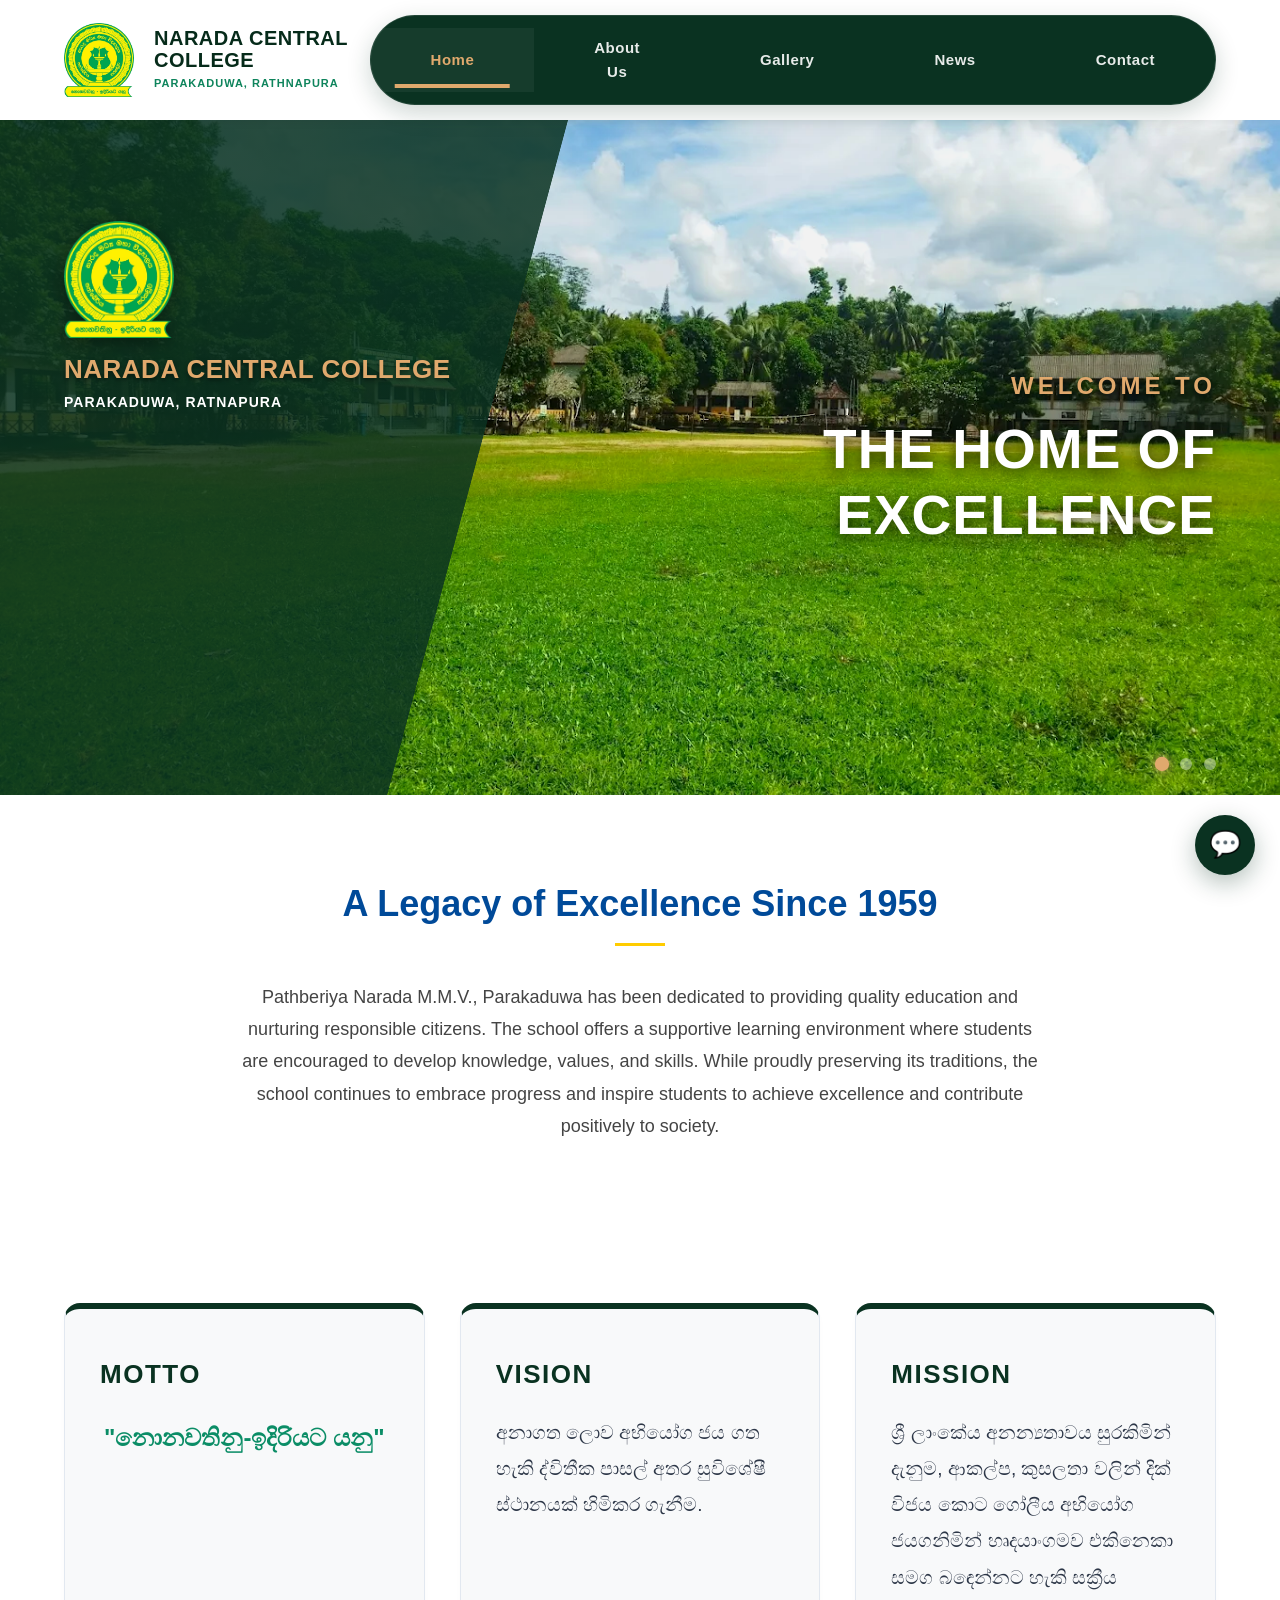
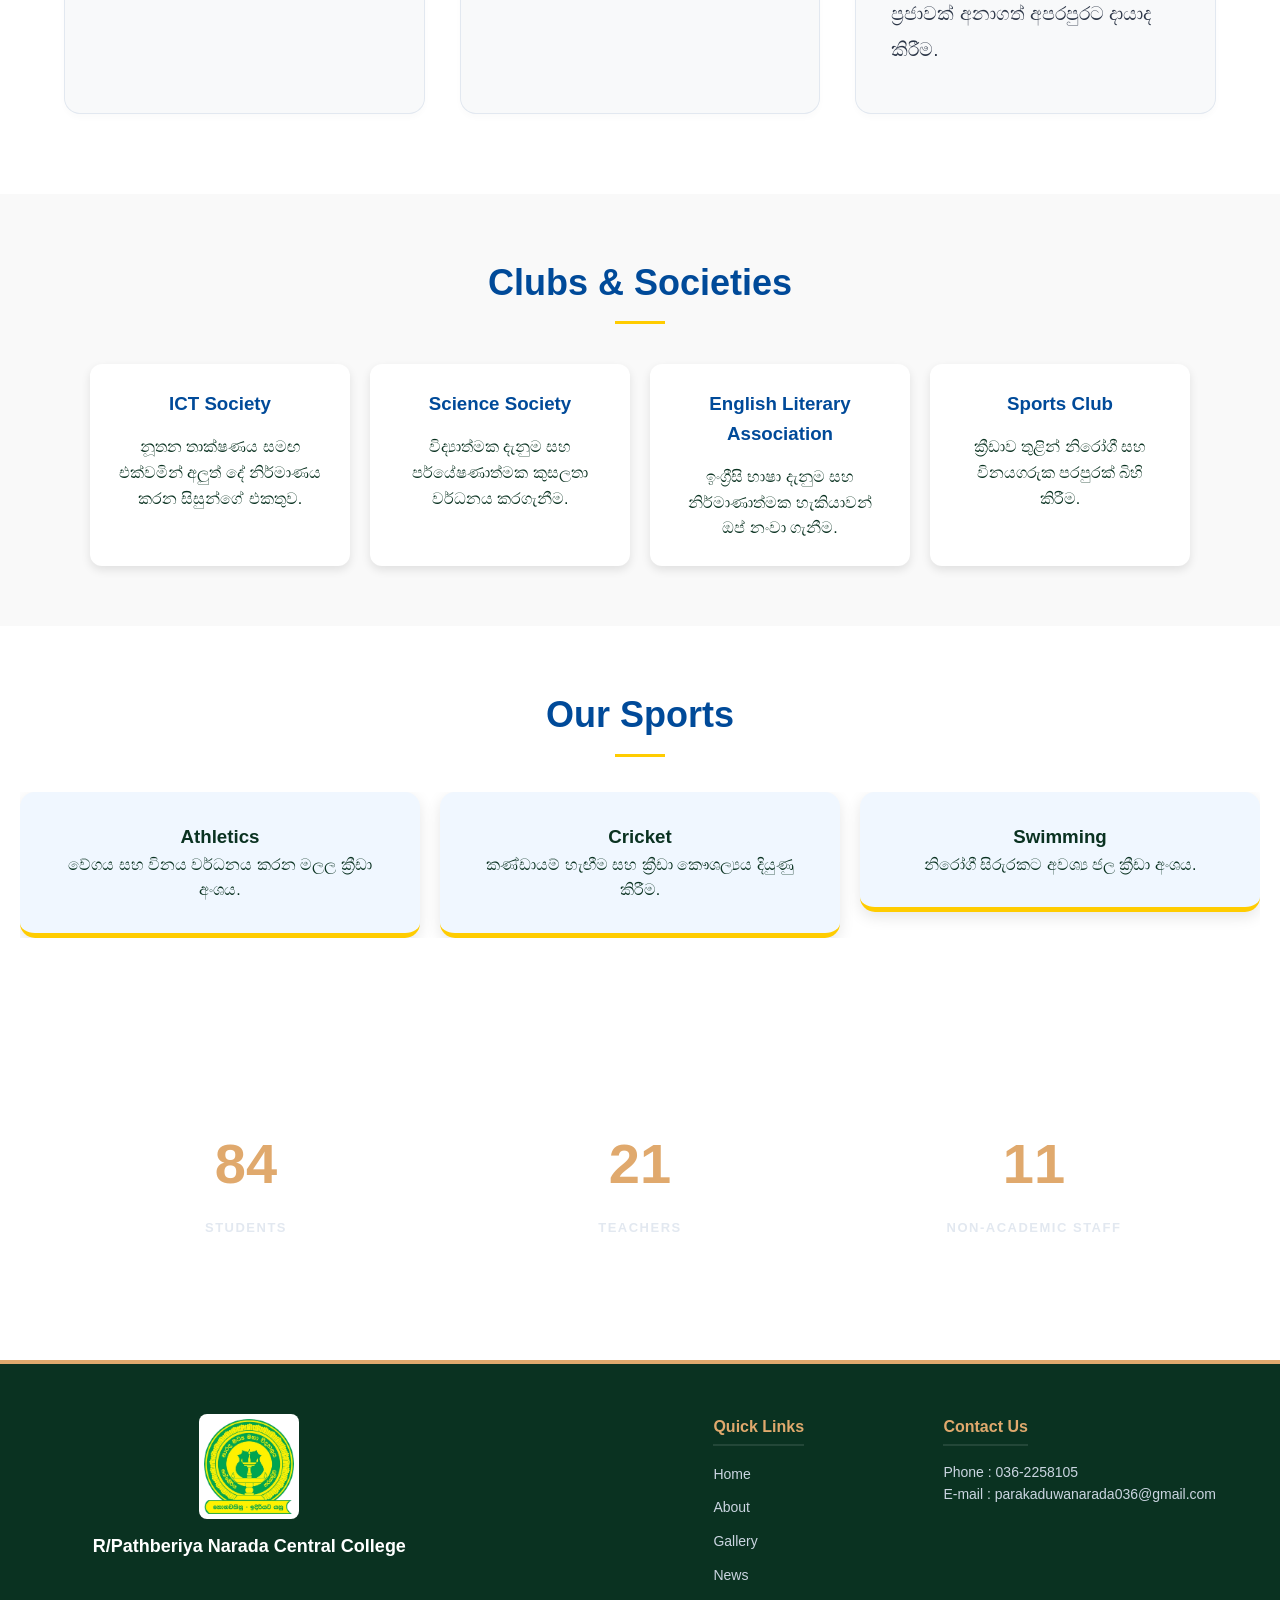
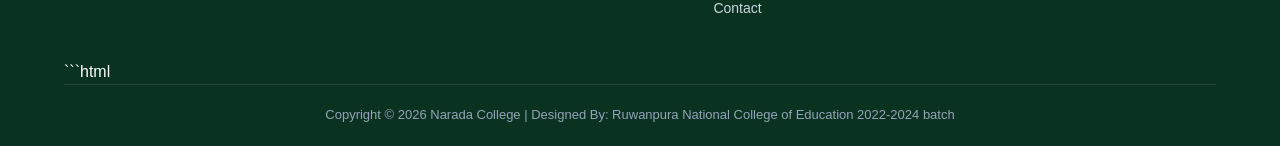
==== Narada Central College/index.html @ 4b7ef110 "Update index.html" ====
<!DOCTYPE html>
<html lang="en">
<head>
    <meta charset="UTF-8">
    <meta name="viewport" content="width=device-width, initial-scale=1.0">
    <title>NARADA CENTRAL COLLEGE</title>
     <link rel="stylesheet" type="text/css" href="homestyles.css">

</head>
<body>

    <!-- --- STANDARD MAIN HEADER --- -->
    <header>
        <div class="header-branding">
            <img src="NCC LOGO/log.png" alt="School Logo" class="header-logo">
            <div class="header-title">
                <h2>NARADA CENTRAL COLLEGE</h2>
                <p>PARAKADUWA, RATHNAPURA</p>
            </div>
        </div>

       <div class="menu-toggle">
            <span></span>
            <span></span>
            <span></span>
        </div>

        <nav id="navbar">
            <a href="index.html" class="active">Home</a>
            <a href="about us.html">About Us</a>
            <a href="Gallery.html">Gallery</a>
            <a href="news.html">News</a>
            <a href="contact.html">Contact</a>
        </nav>
    </header>

    <!-- --- DYNAMIC ANIMATED HERO SLIDER --- -->
    <div class="hero-slider-container">
        <!-- Slide Background Layers -->
        <div class="hero-slide active" style="background-image: url('NCC LOGO/unnamed.jpg');"></div>
        <div class="hero-slide" style="background-image: url('NCC LOGO/1.jpeg');"></div>
        <div class="hero-slide" style="background-image: url('NCC LOGO/band.jpeg');"></div>
        
        <!-- FIXED BRANDING CORNER INSIDE THE GEOMETRIC OVERLAY -->
        <div class="slider-branding">
            <!-- ORIGINAL LOGO - NO CROP, NO ROUND BACKGROUND -->
            <img src="NCC LOGO/log.png" alt="School Logo" class="slider-logo"> 
            <div class="slider-school-name">
                <h2>NARADA CENTRAL COLLEGE</h2>
                <p>PARAKADUWA, RATNAPURA</p>
            </div>
        </div>

        <!-- Animated Info Headers -->
        <div class="hero-text-wrapper animate-now" id="heroTextContainer">
            <div>
                <h3 id="heroSubtitle">WELCOME TO</h3>
                <h1 id="heroTitle">THE HOME OF EXCELLENCE</h1>
            </div>
        </div>

        <!-- Navigation Dots -->
        <div class="slider-dots" id="sliderDots"></div>
    </div>
    <!-- [ABOUT SECTION - ඉතිහාසය සහ හැඳින්වීම] -->
    <section class="about-section">
        <div class="container">
            <!-- [TITLE - ප්‍රධාන මාතෘකාව] -->
            <h2 class="section-title">A Legacy of Excellence Since 1959</h2>
            
            <!-- [PARAGRAPH - විස්තරය] -->
            <p class="about-text">
                Pathberiya Narada M.M.V., Parakaduwa has been dedicated to providing quality education and nurturing responsible citizens. 
                The school offers a supportive learning environment where students are encouraged to develop knowledge, values, and skills. 
                While proudly preserving its traditions, the school continues to embrace progress and inspire students to achieve excellence 
                and contribute positively to society.
            </p>
        </div>
    </section>

        <!-- Vision, Mission, Motto Section -->
        <section class="vision-mission">
            <div class="vm-container">
                <div class="vm-box motto-box">
                    <h2>MOTTO</h2>
                    <p>"නොනවතිනු-ඉදිරියට යනු"</p>
                </div>
                <div class="vm-box">
                    <h2>VISION</h2>
                    <p>අනාගත ලොව අභියෝග ජය ගත හැකි ද්විතීක පාසල් අතර සුවිශේෂී ස්ථානයක් හිමිකර ගැනීම.</p>
                </div>
                <div class="vm-box">
                    <h2>MISSION</h2>
                    <p>ශ්‍රී ලාංකේය අනන්‍යතාවය සුරකිමින් දැනුම, ආකල්ප, කුසලතා වලින් දික් විජය කොට ගෝලීය අභියෝග ජයගනිමින් හෘදයාංගමව එකිනෙකා සමග බඳෙන්නට හැකි සක්‍රීය ප්‍රජාවක් අනාගත් අපරපුරට දායාද කිරීම.</p>
                </div>
            </div>
        </section>

     <link rel="stylesheet" href="https://unpkg.com/swiper/swiper-bundle.min.css" />
     <script src="https://unpkg.com/swiper/swiper-bundle.min.js"></script>
            
        <script>
            const menuToggle = document.querySelector('.menu-toggle');
        const nav = document.querySelector('nav');

        if (menuToggle && nav) {
            menuToggle.addEventListener('click', () => {
                nav.classList.toggle('active');
            });
        }
        var swiper = new Swiper(".mySwiper", {
            slidesPerView: 3, // එකවර පින්තූර 3ක් පෙන්වයි
            spaceBetween: 30,
            loop: true, // නැවත නැවත ස්ලයිඩ් වේ
            autoplay: {
            delay: 2500, // තත්පර 2.5කින් ස්ලයිඩ් වේ
            disableOnInteraction: false,
            },
        });
        </script>

        <!-- [CLUBS & SOCIETIES SECTION] -->
        <section class="clubs-section">
            <h2 class="section-title">Clubs & Societies</h2>
            <div class="clubs-container">
                <!-- Club 1 -->
                <div class="club-card">
                    <h3>ICT Society</h3>
                    <p>නූතන තාක්ෂණය සමඟ එක්වමින් අලුත් දේ නිර්මාණය කරන සිසුන්ගේ එකතුව.</p>
                </div>
                <!-- Club 2 -->
                <div class="club-card">
                    <h3>Science Society</h3>
                    <p>විද්‍යාත්මක දැනුම සහ පර්යේෂණාත්මක කුසලතා වර්ධනය කරගැනීම.</p>
                </div>
                <!-- Club 3 -->
                <div class="club-card">
                    <h3>English Literary Association</h3>
                    <p>ඉංග්‍රීසි භාෂා දැනුම සහ නිර්මාණාත්මක හැකියාවන් ඔප් නංවා ගැනීම.</p>
                </div>
                <!-- Club 4 -->
                <div class="club-card">
                    <h3>Sports Club</h3>
                    <p>ක්‍රීඩාව තුළින් නිරෝගී සහ විනයගරුක පරපුරක් බිහි කිරීම.</p>
                </div>
            </div>
        </section>
     
        <!-- [SPORTS SECTION] -->
    <section class="sports-section">
        <h2 class="section-title">Our Sports</h2>
        <div class="swiper sports-swiper">
            <div class="swiper-wrapper">
                <!-- ක්‍රීඩා 1 -->
                <div class="swiper-slide sport-card">
                    <h3>Athletics</h3>
                    <p>වේගය සහ විනය වර්ධනය කරන මලල ක්‍රීඩා අංශය.</p>
                </div>
                <!-- ක්‍රීඩා 2 -->
                <div class="swiper-slide sport-card">
                    <h3>Cricket</h3>
                    <p>කණ්ඩායම් හැඟීම සහ ක්‍රීඩා කෞශල්‍යය දියුණු කිරීම.</p>
                </div>
                <!-- ක්‍රීඩා 3 -->
                <div class="swiper-slide sport-card">
                    <h3>Swimming</h3>
                    <p>නිරෝගී සිරුරකට අවශ්‍ය ජල ක්‍රීඩා අංශය.</p>
                </div>
                <!-- ක්‍රීඩා 4 -->
                <div class="swiper-slide sport-card">
                    <h3>Elle</h3>
                    <p>  </p>
                </div>
            </div>
        </div>
    </section>
        <script>
        var swiperSports = new Swiper(".sports-swiper", {
            slidesPerView: 3,
            spaceBetween: 20,
            loop: true,
            autoplay: {
            delay: 2500,
            disableOnInteraction: false,
            },
            breakpoints: {
            640: { slidesPerView: 1 },
            768: { slidesPerView: 2 },
            1024: { slidesPerView: 3 },
            },
        });
        </script>
    <section class="stats-section" id="counter-section">
        <div class="stats-container">
            <div class="stat-box">
                <h2 class="counter" data-target="700">0</h2>
                <p>Students</p>
            </div>
            <div class="stat-box">
                <h2 class="counter" data-target="56">0</h2>
                <p>Teachers</p>
            </div>
            <div class="stat-box">
                <h2 class="counter" data-target="11">0</h2>
                <p>Non-academic staff</p>
            </div>
        </div>
    </section>

    <div class="chat-launcher" onclick="toggleChat()">💬</div>

    <div class="chat-wrapper" id="chatWindow">
        <div class="chat-header">
            <span>NCC Support Bot</span>
            <span class="chat-close" onclick="toggleChat()">×</span>
        </div>
        <div class="chat-body" id="chatBody">
            <div class="chat-msg bot">ආයුබෝවන්! Narada Central College වෙබ් අඩවියට ඔබව සාදරයෙන් පිළිගනිමු. මම ඔබට උදව් කරන්නේ කෙසේද?</div>
        </div>
        <div class="chat-footer">
            <input type="text" class="chat-input" id="chatInput" placeholder="ඔබේ ප්‍රශ්නය මෙතන ලියන්න..." onkeypress="checkEnter(event)">
            <button class="chat-btn" onclick="sendMessage()">Send</button>
        </div>
    </div>

    <script>
        // Responsive Menu Toggle
        function toggleMenu() {
            const nav = document.getElementById('navbar');
            nav.classList.toggle('active');
        }

        // --- HERO SLIDESHOW & TEXT ANIMATION LOGIC ---
        const slides = document.querySelectorAll('.hero-slide');
        const textWrapper = document.getElementById('heroTextContainer');
        const dotsContainer = document.getElementById('sliderDots');
        let currentSlideIndex = 0;
        const slideIntervalTime = 5000; 

        // Create Navigation Dots dynamically
        slides.forEach((_, index) => {
            const dot = document.createElement('div');
            dot.className = `dot ${index === 0 ? 'active' : ''}`;
            dot.addEventListener('click', () => goToSlide(index));
            dotsContainer.appendChild(dot);
        });

        const dots = document.querySelectorAll('.dot');

        function triggerTextAnimation(slideIndex) {
            textWrapper.classList.remove('animate-now');
            
            const subtitleObj = document.getElementById('heroSubtitle');
            const titleObj = document.getElementById('heroTitle');
            
            if(slideIndex === 0) {
                subtitleObj.innerText = "WELCOME TO";
                titleObj.innerText = "THE HOME OF EXCELLENCE";
            } else if(slideIndex === 1) {
                subtitleObj.innerText = "NURTURING FUTURE";
                titleObj.innerText = "LEADERS & INNOVATORS";
            } else {
                subtitleObj.innerText = "EXCELLENCE IN";
                titleObj.innerText = "EDUCATION & SPORTS";
            }

            void textWrapper.offsetWidth; 
            textWrapper.classList.add('animate-now');
        }

        function changeSlide() {
            slides[currentSlideIndex].classList.remove('active');
            dots[currentSlideIndex].classList.remove('active');
            
            currentSlideIndex = (currentSlideIndex + 1) % slides.length;
            
            slides[currentSlideIndex].classList.add('active');
            dots[currentSlideIndex].classList.add('active');
            
            triggerTextAnimation(currentSlideIndex);
        }

        function goToSlide(index) {
            clearInterval(slideTimer);
            slides[currentSlideIndex].classList.remove('active');
            dots[currentSlideIndex].classList.remove('active');
            
            currentSlideIndex = index;
            
            slides[currentSlideIndex].classList.add('active');
            dots[currentSlideIndex].classList.add('active');
            
            triggerTextAnimation(currentSlideIndex);
            slideTimer = setInterval(changeSlide, slideIntervalTime);
        }

        let slideTimer = setInterval(changeSlide, slideIntervalTime);

        // Counter Logic
        const counters = document.querySelectorAll('.counter');
        const speed = 200; 

        const runCounter = () => {
            counters.forEach(counter => {
                const updateCount = () => {
                    const target = +counter.getAttribute('data-target');
                    const count = +counter.innerText;
                    const inc = target / speed;

                    if (count < target) {
                        counter.innerText = Math.ceil(count + inc);
                        setTimeout(updateCount, 25);
                    } else {
                        counter.innerText = target;
                    }
                };
                updateCount();
            });
        }

        if ('IntersectionObserver' in window) {
            const observer = new IntersectionObserver((entries) => {
                entries.forEach(entry => {
                    if (entry.isIntersecting) {
                        runCounter();
                        observer.unobserve(entry.target); 
                    }
                });
            }, { threshold: 0.2 });

            observer.observe(document.getElementById('counter-section'));
        } else {
            window.onload = runCounter;
        }

        // Chatbot Functionality
        function toggleChat() {
            const chatWin = document.getElementById('chatWindow');
            if(chatWin.style.display === 'flex') {
                chatWin.style.display = 'none';
            } else {
                chatWin.style.display = 'flex';
            }
        }

        function checkEnter(event) {
            if (event.key === 'Enter') {
                sendMessage();
            }
        }

        function sendMessage() {
            const input = document.getElementById('chatInput');
            const text = input.value.trim();
            if (text === '') return;

            const chatBody = document.getElementById('chatBody');

            const userMsg = document.createElement('div');
            userMsg.className = 'chat-msg user';
            userMsg.innerText = text;
            chatBody.appendChild(userMsg);

            input.value = '';
            chatBody.scrollTop = chatBody.scrollHeight;

            setTimeout(() => {
                const botMsg = document.createElement('div');
                botMsg.className = 'chat-msg bot';
                
                let reply = "ඔබගේ පණිවිඩයට ස්තූතියි! වැඩිදුර තොරතුරු සඳහා කරුණාකර අපගේ Contact පිටුව හරහා විදුහල්පතිතුමා හෝ කාර්යාලය සම්බන්ධ කරගන්න.";
                const lowerText = text.toLowerCase();
                
                if (lowerText.includes('hello') || lowerText.includes('hi') || lowerText.includes('හලෝ')) {
                    reply = "ආයුබෝවන්! මම NCC ස්මාර්ට් සහායකයා. ඔබට අද කුමන තොරතුරක්ද අවශ්‍ය?";
                } else if (lowerText.includes('contact') || lowerText.includes('දුරකථන') || lowerText.includes('නම්බර්')) {
                    reply = "ඔබට අපව සම්බන්ධ කර ගැනීමට ඉහළ මෙනු එකේ ඇති 'Contact' පිටුවට පිවිසෙන්න.";
                } else if (lowerText.includes('gallery') || lowerText.includes('පින්තූර')) {
                    reply = "පාසලේ උත්සව සහ විශේෂ අවස්ථාවල පින්තූර බැලීමට 'Gallery' පිටුවට පිවිසෙන්න.";
                } else if (lowerText.includes('about') || lowerText.includes('විස්තර')) {
                    reply = "අප පාසලේ ඉතිහාසය සහ තොරතුරු 'About Us' පිටුවේ අඩංගු වේ.";
                }
                
                botMsg.innerText = reply;
                chatBody.appendChild(botMsg);
                chatBody.scrollTop = chatBody.scrollHeight;
            }, 800);
        }
    </script>

    <footer class="footer">
    <div class="footer-container">
        
        <!-- වම් පැත්තේ ලාංඡනය සහ නම -->
        <div class="footer-col brand-col">
            <img src="NCC LOGO/log.png" alt="Narada College Logo" class="footer-logo">
            <div class="brand-text">
                <h2>R/Pathberiya Narada Central College</h2>
            </div>
        </div>

        <!-- දකුණු පැත්තෙන් Quick Links සහ Contact Us -->
        <div class="footer-links-wrapper">
            <!-- Quick Links -->
            <div class="footer-col">
                <h3>Quick Links</h3>
                <ul>
                    <li><a href="index.html">Home</a></li>
                    <li><a href="about us.html">About</a></li>
                     <li><a href="Gallery.html">Gallery</a></li>
                    <li><a href="news.html">News</a></li>
                    <li><a href="contact.html">Contact</a></li>
                </ul>
            </div>

            <!-- Contact Us & Follow Us -->
            <div class="footer-col">
                <h3>Contact Us</h3>
                <p>Phone : 036-2258105 </p>
                <p> E-mail  : parakaduwanarada036@gmail.com </p>
                </div>
            </div>
        </div>

    </div>
        ```html
<script>
const menuToggle = document.getElementById("menuToggle");
const mainNav = document.getElementById("mainNav");

menuToggle.addEventListener("click", function () {
    const isOpen = menuToggle.classList.toggle("active");

    mainNav.classList.toggle("active", isOpen);
    menuToggle.setAttribute("aria-expanded", isOpen);
});
</script>
    
    <!-- Footer Bottom Bar -->
    <div class="footer-bottom">
        <p>Copyright © 2026 Narada College | Designed By: Ruwanpura National College of Education 2022-2024 batch</p>
    </div>
</footer>
---- Narada Central College/homestyles.css ----
/* Premium Lyceum-inspired Blue & Gold Palette */
:root {
    --primary: #0a3221;
    --primary-light: #0b8d66;
    --accent: #e0a96d;
    --accent-hover: #dd994b;
    --background: #ffffff;
    --card-sub-bg: #f8f9fa;
    --text-main: #08a06b;
    --text-muted: #2d3748;
}

* {
    box-sizing: border-box;
    margin: 0;
    padding: 0;
    transition: background 0.3s, color 0.3s;
}

html {
    scroll-behavior: smooth;
}

body {
    font-family: 'Segoe UI', Tahoma, Geneva, Verdana, sans-serif;
    background-color: var(--background);
    color: var(--primary);
    overflow-x: hidden;
    line-height: 1.6;
}

/* --- ORIGINAL STANDARD TOP HEADER --- */

header {
    display: flex;
    align-items: center;
    justify-content: space-between;
    padding: 15px 5%;
    background-color: #ffffff;
    position: relative;
    z-index: 1010;
    box-shadow: 0 2px 10px rgba(0,0,0,0.05);
}

.header-branding {
    display: flex;
    align-items: center;
    gap: 20px;
}

.header-logo {
    width: 70px;
    height: auto;
    cursor: pointer;
}

.school-name {
    margin-left: 10px;
}

.header-title h2 {
    font-size: 20px;
    color: #062b1a;
    font-weight: 800;
    letter-spacing: 0.5px;
    line-height: 1.1;
}

.header-title p {
    font-size: 11px;
    color: #0e845c;
    font-weight: 600;
    letter-spacing: 1px;
    margin-top: 4px;
    text-transform: uppercase;
}

/* Navigation Styles */

nav {
    background: var(--primary);
    display: flex;
    justify-content: center;
    align-items: center;
    border-radius: 50px;
    box-shadow: 0 8px 25px rgba(10, 50, 33, 0.2);
    border: 1px solid rgba(255, 255, 255, 0.1);
}

nav a {
    color: rgba(255, 255, 255, 0.9);
    text-align: center;
    padding: 20px 60px;
    text-decoration: none;
    font-size: 15px;
    font-weight: 600;
    letter-spacing: 0.5px;
    position: relative;
    transition: all 0.3s ease;
}

nav a::after {
    content: '';
    position: absolute;
    bottom: 4px;
    left: 50%;
    width: 0;
    height: 4px;
    background-color: var(--accent);
    transform: translateX(-50%);
    transition: width 0.3s ease;
}

nav a:hover,
nav a.active {
    color: var(--accent);
    background-color: rgba(255, 255, 255, 0.05);
}

nav a:hover::after,
nav a.active::after {
    width: 70%;
}

/* Mobile Menu Toggle */

.menu-toggle {
    display: none;
    flex-direction: column;
    justify-content: space-between;
    width: 30px;
    height: 21px;
    cursor: pointer;
    z-index: 1020;
}

.menu-toggle span {
    display: block;
    height: 3px;
    width: 100%;
    background-color: var(--primary);
    border-radius: 3px;
}

/* ABOUT SECTION */

.about-section {
    padding: 80px 20px;
    background-color: #ffffff;
    display: flex;
    justify-content: center;
}

.container {
    max-width: 800px;
    text-align: center;
}

.section-title {
    color: #004a99;
    font-size: 36px;
    margin-bottom: 25px;
    position: relative;
    padding-bottom: 10px;
}

.section-title::after {
    content: '';
    display: block;
    width: 50px;
    height: 3px;
    background-color: #ffcc00;
    margin: 10px auto 0;
}

.facilities-section {
    padding: 50px 20px;
    overflow: hidden;
    text-align: center;
}

.swiper {
    width: 100%;
    height: auto;
}

.swiper-slide {
    text-align: center;
    background: #fff;
    padding: 20px;
    border-radius: 15px;
    box-shadow: 0 5px 15px rgba(0,0,0,0.1);
}

.swiper-slide img {
    width: 100%;
    border-radius: 10px;
}

.about-text {
    font-size: 18px;
    line-height: 1.8;
    color: #444;
}

/* CLUBS & SOCIETIES */

.clubs-section {
    padding: 60px 20px;
    background-color: #f9f9f9;
    text-align: center;
}

.clubs-container {
    display: grid;
    grid-template-columns: repeat(auto-fit, minmax(250px, 1fr));
    gap: 20px;
    margin-top: 30px;
    max-width: 1100px;
    margin-left: auto;
    margin-right: auto;
}

.club-card {
    background: white;
    padding: 25px;
    border-radius: 12px;
    box-shadow: 0 4px 10px rgba(0,0,0,0.1);
    transition: 0.3s;
}

.club-card:hover {
    transform: translateY(-10px);
    box-shadow: 0 8px 20px rgba(0,0,0,0.2);
}

.club-card h3 {
    color: #004a99;
    margin-bottom: 15px;
}

/* --- ADVANCED ANIMATED HERO SLIDESHOW CONTAINER --- */

.hero-slider-container {
    position: relative;
    height: 75vh;
    width: 100%;
    overflow: hidden;
    background-color: #000;
}

.hero-slide {
    position: absolute;
    top: 0;
    left: 0;
    width: 100%;
    height: 100%;
    background-size: cover;
    background-position: center;
    background-repeat: no-repeat;
    opacity: 0;
    z-index: 1;
    transition: opacity 1.2s ease-in-out;
    filter: contrast(1.05) saturate(1.05) brightness(0.95);
    image-rendering: -webkit-optimize-contrast;
    image-rendering: crisp-edges;
}

/* SPORTS SECTION */

.sports-section {
    padding: 60px 20px;
    background-color: #ffffff;
    overflow: hidden;
    text-align: center;
}

.sport-card {
    background: #f0f7ff;
    padding: 30px;
    border-radius: 15px;
    text-align: center;
    border-bottom: 5px solid #ffcc00;
    transition: 0.3s;
}

.sport-card:hover {
    transform: translateY(-10px);
    background: #e0efff;
}

/* Active Slide */

.hero-slide.active {
    opacity: 1;
    z-index: 2;
    animation: zoomEffect 8s infinite alternate ease-in-out;
}

@keyframes zoomEffect {
    from {
        transform: scale(1);
    }

    to {
        transform: scale(1.05);
    }
}

/* GEOMETRIC SHAPE OVERLAY */

.hero-slider-container::after {
    content: '';
    position: absolute;
    top: 0;
    left: 0;
    width: 45%;
    height: 100%;
    background: linear-gradient(
        105deg,
        rgba(10, 50, 33, 0.85) 75%,
        rgba(10, 50, 33, 0) 75.1%
    );
    z-index: 3;
    pointer-events: none;
}

/* BRANDING BLOCK */

.slider-branding {
    position: absolute;
    top: 15%;
    left: 5%;
    z-index: 5;
    display: flex;
    flex-direction: column;
    align-items: flex-start;
    gap: 15px;
    max-width: 35%;
    color: #ffffff;
    pointer-events: none;
}

.slider-logo {
    width: clamp(80px, 10vw, 110px);
    height: auto;
    background: none;
    padding: 0;
    border-radius: 0;
    filter: drop-shadow(0px 4px 8px rgba(0, 0, 0, 0.4));
    opacity: 0;
    transform: translateY(-25px);
    animation: brandingFadeIn 1s forwards cubic-bezier(0.16, 1, 0.3, 1) 0.2s;
}

.slider-school-name {
    opacity: 0;
    transform: translateY(25px);
    animation: brandingFadeIn 1s forwards cubic-bezier(0.16, 1, 0.3, 1) 0.4s;
}

.slider-school-name h2 {
    font-size: clamp(18px, 2.5vw, 26px);
    font-weight: 800;
    line-height: 1.3;
    letter-spacing: 0.5px;
    color: var(--accent);
    text-shadow: 0 2px 4px rgba(0,0,0,0.5);
}

.slider-school-name p {
    font-size: clamp(12px, 1.5vw, 14px);
    font-weight: 600;
    color: #ffffff;
    margin-top: 5px;
    letter-spacing: 1px;
}

@keyframes brandingFadeIn {
    to {
        opacity: 1;
        transform: translateY(0);
    }
}

/* HERO TEXT */

.hero-text-wrapper {
    position: absolute;
    width: 50%;
    height: 100%;
    top: 0;
    right: 5%;
    display: flex;
    justify-content: center;
    align-items: center;
    text-align: right;
    z-index: 5;
    color: #ffffff;
    pointer-events: none;
}

.hero-text-wrapper h3 {
    font-size: clamp(16px, 3vw, 24px);
    font-weight: 700;
    letter-spacing: 4px;
    margin-bottom: 10px;
    color: var(--accent);
    text-shadow: 0 2px 5px rgba(0, 0, 0, 0.6);
    opacity: 0;
    transform: translateX(30px);
}

.hero-text-wrapper h1 {
    font-size: clamp(30px, 6vw, 55px);
    font-weight: 900;
    letter-spacing: 1px;
    line-height: 1.2;
    text-shadow: 0 4px 15px rgba(0, 0, 0, 0.7);
    opacity: 0;
    transform: translateX(30px);
}

.hero-text-wrapper.animate-now h3 {
    animation: slideInRight 0.8s forwards cubic-bezier(0.16, 1, 0.3, 1);
}

.hero-text-wrapper.animate-now h1 {
    animation: slideInRight 0.8s forwards cubic-bezier(0.16, 1, 0.3, 1) 0.15s;
}

@keyframes slideInRight {
    to {
        opacity: 1;
        transform: translateX(0);
    }
}

/* SLIDER DOTS */

.slider-dots {
    position: absolute;
    bottom: 25px;
    right: 5%;
    z-index: 10;
    display: flex;
    gap: 12px;
}

.dot {
    width: 12px;
    height: 12px;
    background: rgba(255, 255, 255, 0.4);
    border-radius: 50%;
    cursor: pointer;
    transition: all 0.3s;
}

.dot.active {
    background: var(--accent);
    transform: scale(1.2);
    box-shadow: 0 0 10px var(--accent);
}

/* VISION, MISSION */

.vision-mission {
    padding: 80px 5%;
    background-color: var(--background);
}

.vm-container {
    display: grid;
    grid-template-columns: repeat(auto-fit, minmax(320px, 1fr));
    gap: 35px;
    max-width: 1300px;
    margin: auto;
}

.vm-box {
    padding: 45px 35px;
    border-radius: 16px;
    background: var(--card-sub-bg);
    border: 1px solid #e2e8f0;
    border-top: 6px solid var(--primary);
    box-shadow: 0 4px 6px rgba(0,0,0,0.02);
}

.vm-box:hover {
    transform: translateY(-6px);
    background: #ffffff;
    box-shadow: 0 15px 35px rgba(11, 37, 69, 0.08);
    border-top-color: var(--accent);
}

.vm-box h2 {
    color: var(--primary);
    margin-bottom: 20px;
    font-size: clamp(22px, 3.5vw, 26px);
    font-weight: 800;
    letter-spacing: 1.5px;
    text-transform: uppercase;
}

.vm-box p {
    color: var(--text-muted);
    line-height: 1.9;
    font-size: clamp(16.5px, 2.5vw, 19px);
    font-weight: 500;
}

.vm-box.motto-box p {
    font-size: clamp(20px, 3vw, 24px);
    font-weight: 700;
    color: var(--primary-light);
    text-align: center;
}

/* STATS SECTION */

.stats-section {
    position: relative;
    background-image:
        linear-gradient(
            rgba(10, 50, 33, 0.9),
            rgba(11, 141, 102, 0.85)
        ),
        url('NCC LOGO/school-photo.jpg');

    background-size: cover;
    background-position: center;
    background-attachment: fixed;

    padding: 80px 5%;
    color: white;
    text-align: center;
}

.stats-container {
    display: grid;
    grid-template-columns: repeat(auto-fit, minmax(200px, 1fr));
    gap: 30px;
    max-width: 1200px;
    margin: auto;
}

.stat-box {
    background: rgba(255, 255, 255, 0.08);
    padding: 40px 20px;
    border-radius: 20px;
    border: 1px solid rgba(255, 255, 255, 0.1);
}

.stat-box:hover {
    transform: translateY(-4px);
    background: rgba(255, 255, 255, 0.15);
    border-color: var(--accent);
}

.stat-box h2 {
    font-size: clamp(40px, 5vw, 56px);
    margin: 0;
    color: var(--accent);
    font-weight: 700;
}

.stat-box p {
    font-size: 13px;
    margin-top: 10px;
    text-transform: uppercase;
    font-weight: 700;
    letter-spacing: 1.5px;
    color: #e2e8f0;
}

/* CHATBOT UI */

.chat-launcher {
    position: fixed;
    bottom: 25px;
    right: 25px;

    width: 60px;
    height: 60px;

    background: var(--primary);
    color: white;

    border-radius: 50%;

    display: flex;
    justify-content: center;
    align-items: center;

    font-size: 26px;
    cursor: pointer;

    box-shadow: 0 8px 25px rgba(10, 50, 33, 0.3);

    z-index: 9999;
}

.chat-launcher:hover {
    transform: scale(1.08);
    background: var(--primary-light);
}

.chat-wrapper {
    position: fixed;

    bottom: 95px;
    right: 25px;

    width: 350px;
    height: 480px;

    background: #ffffff;

    border-radius: 16px;

    box-shadow: 0 15px 40px rgba(0,0,0,0.15);

    display: none;
    flex-direction: column;

    overflow: hidden;

    z-index: 9999;

    border: 1px solid #e2e8f0;
}

.chat-header {
    background: var(--primary);
    color: white;

    padding: 15px 20px;

    font-weight: bold;

    display: flex;
    justify-content: space-between;
    align-items: center;

    border-bottom: 3px solid var(--accent);
}

.chat-close {
    cursor: pointer;
    font-size: 22px;
}

.chat-body {
    flex: 1;

    padding: 15px;

    overflow-y: auto;

    background: #f8fafc;

    display: flex;
    flex-direction: column;

    gap: 12px;
}

.chat-msg {
    max-width: 85%;

    padding: 10px 14px;

    border-radius: 14px;

    font-size: 14px;
    line-height: 1.5;
}

.chat-msg.bot {
    background: #e2e8f0;
    color: var(--primary);

    align-self: flex-start;

    border-top-left-radius: 2px;
}

.chat-msg.user {
    background: var(--primary-light);
    color: white;

    align-self: flex-end;

    border-top-right-radius: 2px;
}

.chat-footer {
    padding: 12px;

    background: white;

    border-top: 1px solid #e2e8f0;

    display: flex;
    gap: 8px;
}

.chat-input {
    flex: 1;

    border: 1px solid #cbd5e1;

    padding: 10px 12px;

    border-radius: 8px;

    outline: none;

    font-size: 14px;
}

.chat-btn {
    background: var(--primary);
    color: white;

    border: none;

    padding: 0 15px;

    border-radius: 8px;

    cursor: pointer;

    font-weight: bold;
}

.chat-btn:hover {
    background: var(--accent);
}

/* FOOTER */

footer {
    background-color: var(--primary);

    color: #ffffff;

    padding: 50px 5% 20px 5%;

    border-top: 4px solid var(--accent);

    font-family: 'Segoe UI', Tahoma, Geneva, Verdana, sans-serif;
}

.footer-container {
    display: flex;

    justify-content: space-between;
    align-items: flex-start;

    flex-wrap: wrap;

    max-width: 1200px;

    margin: 0 auto;

    gap: 40px;

    padding-bottom: 30px;
}

/* Brand & Logo */

.footer-col.brand-col {
    display: flex;

    flex-direction: column;

    align-items: center;

    gap: 15px;

    flex: 1;

    min-width: 250px;
}

.footer-logo {
    width: 100px !important;
    height: auto !important;
    max-width: 100px !important;

    background: #ffffff;

    padding: 5px;

    border-radius: 8px;

    object-fit: contain;
}

.brand-text h2 {
    font-size: 18px;

    font-weight: 700;

    color: #ffffff;

    margin: 0;

    line-height: 1.4;
}

/* Footer Links */

.footer-links-wrapper {
    display: flex;

    gap: 50px;

    flex-wrap: wrap;

    flex: 2;

    justify-content: flex-end;
}

.footer-col {
    min-width: 180px;
}

.footer-col h3 {
    font-size: 16px;

    color: var(--accent);

    margin-bottom: 15px;

    font-weight: 600;

    border-bottom: 2px solid rgba(255, 255, 255, 0.1);

    display: inline-block;

    padding-bottom: 4px;
}

.footer-col ul {
    list-style: none;

    padding: 0;
    margin: 0;
}

.footer-col ul li {
    margin-bottom: 8px;
}

.footer-col ul li a,
.footer-col p {
    color: #cbd5e1;

    text-decoration: none;

    font-size: 14px;

    transition: color 0.3s;
}

.footer-col ul li a:hover {
    color: var(--accent);
    text-decoration: underline;
}

.social-icons {
    display: flex;

    gap: 12px;

    margin-top: 10px;
}

.social-icons a {
    display: flex;

    justify-content: center;
    align-items: center;

    width: 35px;
    height: 35px;

    background: rgba(255, 255, 255, 0.1);

    color: white;

    border-radius: 50%;

    font-size: 16px;

    text-decoration: none;

    transition: background 0.3s, color 0.3s;
}

.social-icons a:hover {
    background: var(--accent);
    color: var(--primary);
}

.footer-bottom {
    text-align: center;

    border-top: 1px solid rgba(255, 255, 255, 0.1);

    padding-top: 20px;

    font-size: 13px;

    color: #94a3b8;
}


/* =========================================================
   MOBILE RESPONSIVE DESIGN
========================================================= */

@media (max-width: 768px) {

   /* =========================================================
   MOBILE HEADER - LOGO + SCHOOL NAME + MENU
========================================================= */

@media (max-width: 768px) {

    header {
        width: 100%;
        min-height: 70px;
        padding: 10px 15px;

        display: flex;
        align-items: center;
        justify-content: space-between;

        background: #ffffff;
        position: relative;
        z-index: 1010;
    }

    /* LOGO + SCHOOL NAME */
    .header-branding {
        display: flex;
        align-items: center;
        gap: 10px;

        min-width: 0;
        flex: 1;
    }

    .header-logo {
        width: 50px;
        height: auto;

        flex-shrink: 0;
        object-fit: contain;
    }

    .header-title {
        min-width: 0;
    }

    .header-title h2 {
        font-size: 15px;
        line-height: 1.2;

        color: #062b1a;
        font-weight: 800;

        margin: 0;
        white-space: normal;
    }

    .header-title p {
        font-size: 9px;
        line-height: 1.3;

        color: #0e845c;
        font-weight: 600;

        letter-spacing: 0.5px;
        margin-top: 3px;

        text-transform: uppercase;
    }

  /* ========================================================= FIXED MOBILE HAMBURGER MENU ========================================================= */

/* Desktop - Keep hamburger hidden */ .menu-toggle { display: none; }

/* Mobile hamburger and navigation */ @media screen and (max-width: 768px) {

/* Keep existing header layout */ header { position: relative !important; display: flex !important; flex-direction: row !important; justify-content: space-between !important; align-items: center !important; width: 100%; padding: 15px 20px !important; text-align: left !important; }

.brand-container { display: flex !important; flex-direction: row !important; align-items: center !important; gap: 10px !important; flex: 1; min-width: 0; }

.logo { width: 55px !important; height: auto !important; margin: 0 !important; flex-shrink: 0; }

.school-name { margin: 0 !important; min-width: 0; }

.school-name h2 { font-size: 16px !important; line-height: 1.1; white-space: nowrap; overflow: hidden; text-overflow: ellipsis; }

.school-name p { font-size: 9px !important; white-space: nowrap; }

/* Hamburger button */ .menu-toggle { display: flex !important; position: relative; width: 45px !important; height: 45px !important; min-width: 45px; padding: 8px !important; margin: 0 0 0 10px !important; background: var(--primary) !important; border: 2px solid var(--accent) !important; border-radius: 10px !important; align-items: center !important; justify-content: center !important; flex-direction: column !important; gap: 5px !important; cursor: pointer; z-index: 9999 !important; opacity: 1 !important; visibility: visible !important; }

/* Three visible gold lines */ .menu-toggle span { display: block !important; width: 24px !important; height: 3px !important; min-height: 3px; flex-shrink: 0; background: var(--accent) !important; border-radius: 3px !important; opacity: 1; visibility: visible; transform: none; transition: all 0.3s ease; }

/* Mobile navigation closed */ header nav#mainNav { position: absolute !important; top: calc(100% + 8px) !important; left: 15px !important; right: 15px !important; width: auto !important; margin: 0 !important; padding: 8px !important; display: flex !important; flex-direction: column !important; align-items: stretch !important; justify-content: flex-start !important; gap: 2px; background: var(--primary) !important; border-radius: 15px !important; box-shadow: 0 10px 30px rgba(10, 50, 33, 0.30) !important; opacity: 0 !important; visibility: hidden !important; pointer-events: none !important; transform: translateY(-10px) !important; transition: opacity 0.25s ease, transform 0.25s ease, visibility 0.25s ease !important; z-index: 9998 !important; }

/* Navigation open */ header nav#mainNav.active { opacity: 1 !important; visibility: visible !important; pointer-events: auto !important; transform: translateY(0) !important; }

/* Navigation links */ header nav#mainNav a { display: block !important; width: 100% !important; flex: none !important; padding: 14px 18px !important; margin: 0 !important; color: rgba(255, 255, 255, 0.95) !important; text-align: center !important; font-size: 14px !important; border-radius: 10px !important; }

header nav#mainNav a:hover, header nav#mainNav a.active { color: var(--accent) !important; background-color: rgba(255, 255, 255, 0.08) !important; }

header nav#mainNav a::after { bottom: 4px !important; height: 3px !important; }

@media screen and (max-width: 768px) {

    .menu-toggle.active span:nth-child(1) {
        transform: translateY(8px) rotate(45deg) !important;
    }

    .menu-toggle.active span:nth-child(2) {
        opacity: 0 !important;
    }

    .menu-toggle.active span:nth-child(3) {
        transform: translateY(-8px) rotate(-45deg) !important;
    }
}
/* Extra small phones */ @media screen and (max-width: 380px) {

header { padding: 12px 15px !important; }

.logo { width: 50px !important; }

.school-name h2 { font-size: 14px !important; }

.school-name p { font-size: 8px !important; }

.menu-toggle { width: 42px !important; height: 42px !important; min-width: 42px !important; }

.menu-toggle span { width: 22px !important; } }
    
/* =========================================================
   SMALL MOBILE DEVICES
   ========================================================= */

@media screen and (max-width: 380px) {

    .menu-toggle {
        width: 42px !important;
        height: 42px !important;
        min-width: 42px !important;
    }

    .menu-toggle span {
        width: 22px !important;
    }

}

    /* MOBILE NAVIGATION */
    nav {
        position: absolute;

        top: 100%;
        left: 0;

        width: 100%;

        display: flex;
        flex-direction: column;

        background: var(--primary);

        border-radius: 0;
        border: none;

        max-height: 0;
        overflow: hidden;

        box-shadow: 0 10px 25px rgba(0,0,0,0.2);

        transition: max-height 0.35s ease;
    }

    nav.active {
        max-height: 500px;
    }

    nav a {
        width: 100%;

        padding: 15px 20px;

        text-align: center;

        color: #ffffff;
        font-size: 15px;

        border-bottom: 1px solid rgba(255,255,255,0.08);
    }

    nav a:last-child {
        border-bottom: none;
    }

    nav a::after {
        display: none;
    }
}


/* =========================================================
   SMALL MOBILE
========================================================= */

@media (max-width: 480px) {

    header {
        min-height: 65px;
        padding: 9px 12px;
    }

    .header-branding {
        gap: 8px;
    }

    .header-logo {
        width: 45px;
    }

    .header-title h2 {
        font-size: 13px;
    }

    .header-title p {
        font-size: 8px;
        letter-spacing: 0.4px;
    }

    .menu-toggle {
        width: 27px;
        height: 20px;
        margin-left: 8px;
    }

    .menu-toggle span {
        height: 3px;
    }
}


/* =========================================================
   VERY SMALL MOBILE
========================================================= */

@media (max-width: 360px) {

    header {
        padding: 8px 10px;
    }

    .header-logo {
        width: 40px;
    }

    .header-branding {
        gap: 7px;
    }

    .header-title h2 {
        font-size: 12px;
    }

    .header-title p {
        font-size: 7px;
    }

    .menu-toggle {
        width: 25px;
        height: 18px;
    }
}

    /* MOBILE NAVIGATION */

    nav {
        position: absolute;

        top: 100%;
        left: 0;

        width: 100%;

        display: flex;

        flex-direction: column;

        align-items: stretch;
        justify-content: flex-start;

        background: var(--primary);

        border-radius: 0;

        border: none;

        box-shadow: 0 10px 25px rgba(0,0,0,0.2);

        max-height: 0;

        overflow: hidden;

        transition: max-height 0.35s ease-in-out;
    }

    nav.active {
        max-height: 500px;
    }

    nav a {
        width: 100%;

        padding: 15px 20px;

        text-align: center;

        font-size: 15px;

        border-bottom: 1px solid rgba(255,255,255,0.08);
    }

    nav a:last-child {
        border-bottom: none;
    }

    nav a::after {
        display: none;
    }


    /* HERO */

    .hero-slider-container {
        width: 100%;

        height: 65vh;

        min-height: 450px;

        max-height: 700px;
    }

    .hero-slide {
        width: 100%;
        height: 100%;

        background-size: cover;

        background-position: center center;
    }

    .hero-slider-container::after {
        width: 100%;

        height: 100%;

        background:
            linear-gradient(
                180deg,
                rgba(10, 50, 33, 0.88) 0%,
                rgba(10, 50, 33, 0.55) 50%,
                rgba(10, 50, 33, 0.75) 100%
            );
    }


    /* HERO BRANDING */

    .slider-branding {
        top: 8%;

        left: 5%;

        width: 90%;

        max-width: 90%;

        display: flex;

        flex-direction: column;

        align-items: center;

        justify-content: center;

        text-align: center;

        gap: 10px;
    }

    .slider-logo {
        width: clamp(65px, 18vw, 90px);

        max-width: 90px;

        height: auto;
    }

    .slider-school-name {
        width: 100%;
    }

    .slider-school-name h2 {
        font-size: clamp(17px, 5vw, 24px);

        line-height: 1.25;

        word-wrap: break-word;
    }

    .slider-school-name p {
        font-size: clamp(9px, 2.8vw, 13px);

        line-height: 1.4;

        letter-spacing: 0.8px;
    }


    /* HERO TEXT */

    .hero-text-wrapper {
        width: 90%;

        height: auto;

        top: auto;

        right: 5%;

        bottom: 12%;

        display: flex;

        justify-content: center;

        align-items: center;

        text-align: center;

        padding: 0;
    }

    .hero-text-wrapper > div {
        width: 100%;
    }

    .hero-text-wrapper h3 {
        font-size: clamp(13px, 4vw, 19px);

        letter-spacing: 2px;

        margin-bottom: 8px;

        line-height: 1.3;
    }

    .hero-text-wrapper h1 {
        font-size: clamp(25px, 8vw, 40px);

        line-height: 1.15;

        letter-spacing: 0.5px;

        word-wrap: break-word;

        overflow-wrap: break-word;
    }


    /* DOTS */

    .slider-dots {
        bottom: 18px;

        right: 50%;

        transform: translateX(50%);

        gap: 9px;
    }

    .dot {
        width: 10px;
        height: 10px;
    }


    /* ABOUT */

    .about-section {
        width: 100%;

        padding: 55px 20px;
    }

    .container {
        width: 100%;

        max-width: 800px;
    }

    .section-title {
        font-size: clamp(25px, 7vw, 32px);

        line-height: 1.3;

        margin-bottom: 20px;
    }

    .about-text {
        font-size: 16px;

        line-height: 1.75;

        text-align: center;

        word-wrap: break-word;

        overflow-wrap: break-word;
    }


    /* VISION / MISSION */

    .vision-mission {
        width: 100%;

        padding: 55px 15px;
    }

    .vm-container {
        width: 100%;

        display: grid;

        grid-template-columns: 1fr;

        gap: 20px;
    }

    .vm-box {
        width: 100%;

        padding: 30px 20px;

        min-width: 0;
    }

    .vm-box h2 {
        font-size: 23px;

        text-align: center;

        margin-bottom: 15px;
    }

    .vm-box p {
        font-size: 16px;

        line-height: 1.8;

        text-align: center;

        word-wrap: break-word;

        overflow-wrap: break-word;
    }

    .vm-box.motto-box p {
        font-size: 20px;
    }


    /* CLUBS */

    .clubs-section {
        width: 100%;

        padding: 55px 15px;
    }

    .clubs-container {
        width: 100%;

        display: grid;

        grid-template-columns: 1fr;

        gap: 20px;

        margin-top: 25px;
    }

    .club-card {
        width: 100%;

        padding: 25px 20px;

        min-width: 0;
    }

    .club-card h3 {
        font-size: 20px;

        line-height: 1.3;
    }

    .club-card p {
        font-size: 15px;

        line-height: 1.7;

        word-wrap: break-word;

        overflow-wrap: break-word;
    }


    /* SPORTS */

    .sports-section {
        width: 100%;

        padding: 55px 15px;
    }

    .sports-swiper {
        width: 100%;

        overflow: hidden;
    }

    .sport-card {
        width: 100%;

        min-height: 180px;

        padding: 25px 20px;
    }

    .sport-card h3 {
        font-size: 21px;
    }

    .sport-card p {
        font-size: 15px;

        line-height: 1.7;
    }


    /* STATS */

    .stats-section {
        width: 100%;

        padding: 60px 20px;

        background-attachment: scroll;
    }

    .stats-container {
        width: 100%;

        display: grid;

        grid-template-columns: 1fr;

        gap: 20px;
    }

    .stat-box {
        width: 100%;

        padding: 30px 15px;
    }

    .stat-box h2 {
        font-size: 45px;
    }

    .stat-box p {
        font-size: 12px;

        line-height: 1.5;
    }


    /* CHATBOT */

    .chat-launcher {
        width: 55px;
        height: 55px;

        right: 15px;
        bottom: 15px;

        font-size: 23px;
    }

    .chat-wrapper {
        width: calc(100% - 30px);

        max-width: 350px;

        height: min(450px, 70vh);

        right: 15px;

        bottom: 80px;

        border-radius: 15px;
    }

    .chat-header {
        padding: 13px 15px;
    }

    .chat-body {
        padding: 12px;
    }

    .chat-msg {
        max-width: 90%;

        font-size: 13px;
    }

    .chat-footer {
        padding: 10px;
    }

    .chat-input {
        min-width: 0;

        font-size: 13px;
    }

    .chat-btn {
        padding: 0 12px;
    }


    /* FOOTER */

    footer {
        width: 100%;

        padding: 40px 20px 15px;
    }

    .footer-container {
        width: 100%;

        flex-direction: column;

        align-items: center;

        text-align: center;

        gap: 30px;
    }

    .footer-col.brand-col {
        width: 100%;

        min-width: 0;

        flex-direction: column;

        align-items: center;

        gap: 15px;
    }

    .footer-logo {
        width: 90px !important;

        max-width: 90px !important;
    }

    .brand-text {
        width: 100%;
    }

    .brand-text h2 {
        font-size: 16px;

        line-height: 1.4;
    }

    .footer-links-wrapper {
        width: 100%;

        display: flex;

        flex-direction: column;

        align-items: center;

        justify-content: center;

        gap: 30px;
    }

    .footer-col {
        width: 100%;

        min-width: 0;
    }

    .footer-col h3 {
        font-size: 16px;
    }

    .footer-col p,
    .footer-col ul li a {
        font-size: 13px;

        word-wrap: break-word;

        overflow-wrap: break-word;
    }

    .footer-bottom {
        width: 100%;

        font-size: 11px;

        line-height: 1.6;

        padding-top: 15px;
    }
}


/* =========================================================
   SMALL MOBILE PHONES
========================================================= */

@media (max-width: 480px) {

    header {
        padding: 9px 12px;
    }

    .header-logo {
        width: 45px;
    }

    .header-branding {
        gap: 8px;
    }

    .header-title h2 {
        font-size: 13px;
    }

    .header-title p {
        font-size: 8px;
    }

    .menu-toggle {
        width: 27px;

        height: 20px;
    }


    /* HERO */

    .hero-slider-container {
        height: 62vh;

        min-height: 420px;
    }

    .slider-branding {
        top: 7%;
    }

    .slider-logo {
        width: 65px;
    }

    .slider-school-name h2 {
        font-size: 17px;
    }

    .slider-school-name p {
        font-size: 9px;
    }

    .hero-text-wrapper {
        bottom: 13%;
    }

    .hero-text-wrapper h3 {
        font-size: 13px;

        letter-spacing: 1.5px;
    }

    .hero-text-wrapper h1 {
        font-size: 27px;
    }


    /* SECTION TITLES */

    .section-title {
        font-size: 25px;
    }


    /* ABOUT */

    .about-section {
        padding: 45px 15px;
    }

    .about-text {
        font-size: 15px;
    }


    /* VISION / MISSION */

    .vision-mission {
        padding: 45px 12px;
    }

    .vm-box {
        padding: 25px 16px;
    }

    .vm-box h2 {
        font-size: 21px;
    }

    .vm-box p {
        font-size: 15px;

        line-height: 1.75;
    }

    .vm-box.motto-box p {
        font-size: 18px;
    }


    /* CLUBS */

    .clubs-section {
        padding: 45px 12px;
    }

    .club-card {
        padding: 22px 16px;
    }


    /* SPORTS */

    .sports-section {
        padding: 45px 12px;
    }


    /* STATS */

    .stats-section {
        padding: 50px 15px;
    }

    .stat-box {
        padding: 25px 12px;
    }

    .stat-box h2 {
        font-size: 40px;
    }


    /* CHATBOT */

    .chat-wrapper {
        width: calc(100% - 20px);

        right: 10px;

        bottom: 75px;

        height: 65vh;

        max-height: 430px;
    }

    .chat-launcher {
        right: 12px;

        bottom: 12px;
    }


    /* FOOTER */

    footer {
        padding-left: 15px;

        padding-right: 15px;
    }

    .footer-bottom {
        font-size: 10px;
    }
}


/* =========================================================
   VERY SMALL PHONES
========================================================= */

@media (max-width: 360px) {

    .header-logo {
        width: 40px;
    }

    .header-title h2 {
        font-size: 12px;
    }

    .header-title p {
        font-size: 7px;
    }

    .menu-toggle {
        width: 25px;

        height: 18px;
    }

    .slider-logo {
        width: 58px;
    }

    .slider-school-name h2 {
        font-size: 15px;
    }

    .slider-school-name p {
        font-size: 8px;
    }

    .hero-text-wrapper h3 {
        font-size: 12px;
    }

    .hero-text-wrapper h1 {
        font-size: 24px;
    }

    .section-title {
        font-size: 22px;
    }

    .about-text {
        font-size: 14px;
    }

    .vm-box p {
        font-size: 14px;
    }

    .chat-wrapper {
        width: calc(100% - 16px);

        right: 8px;
    }
}
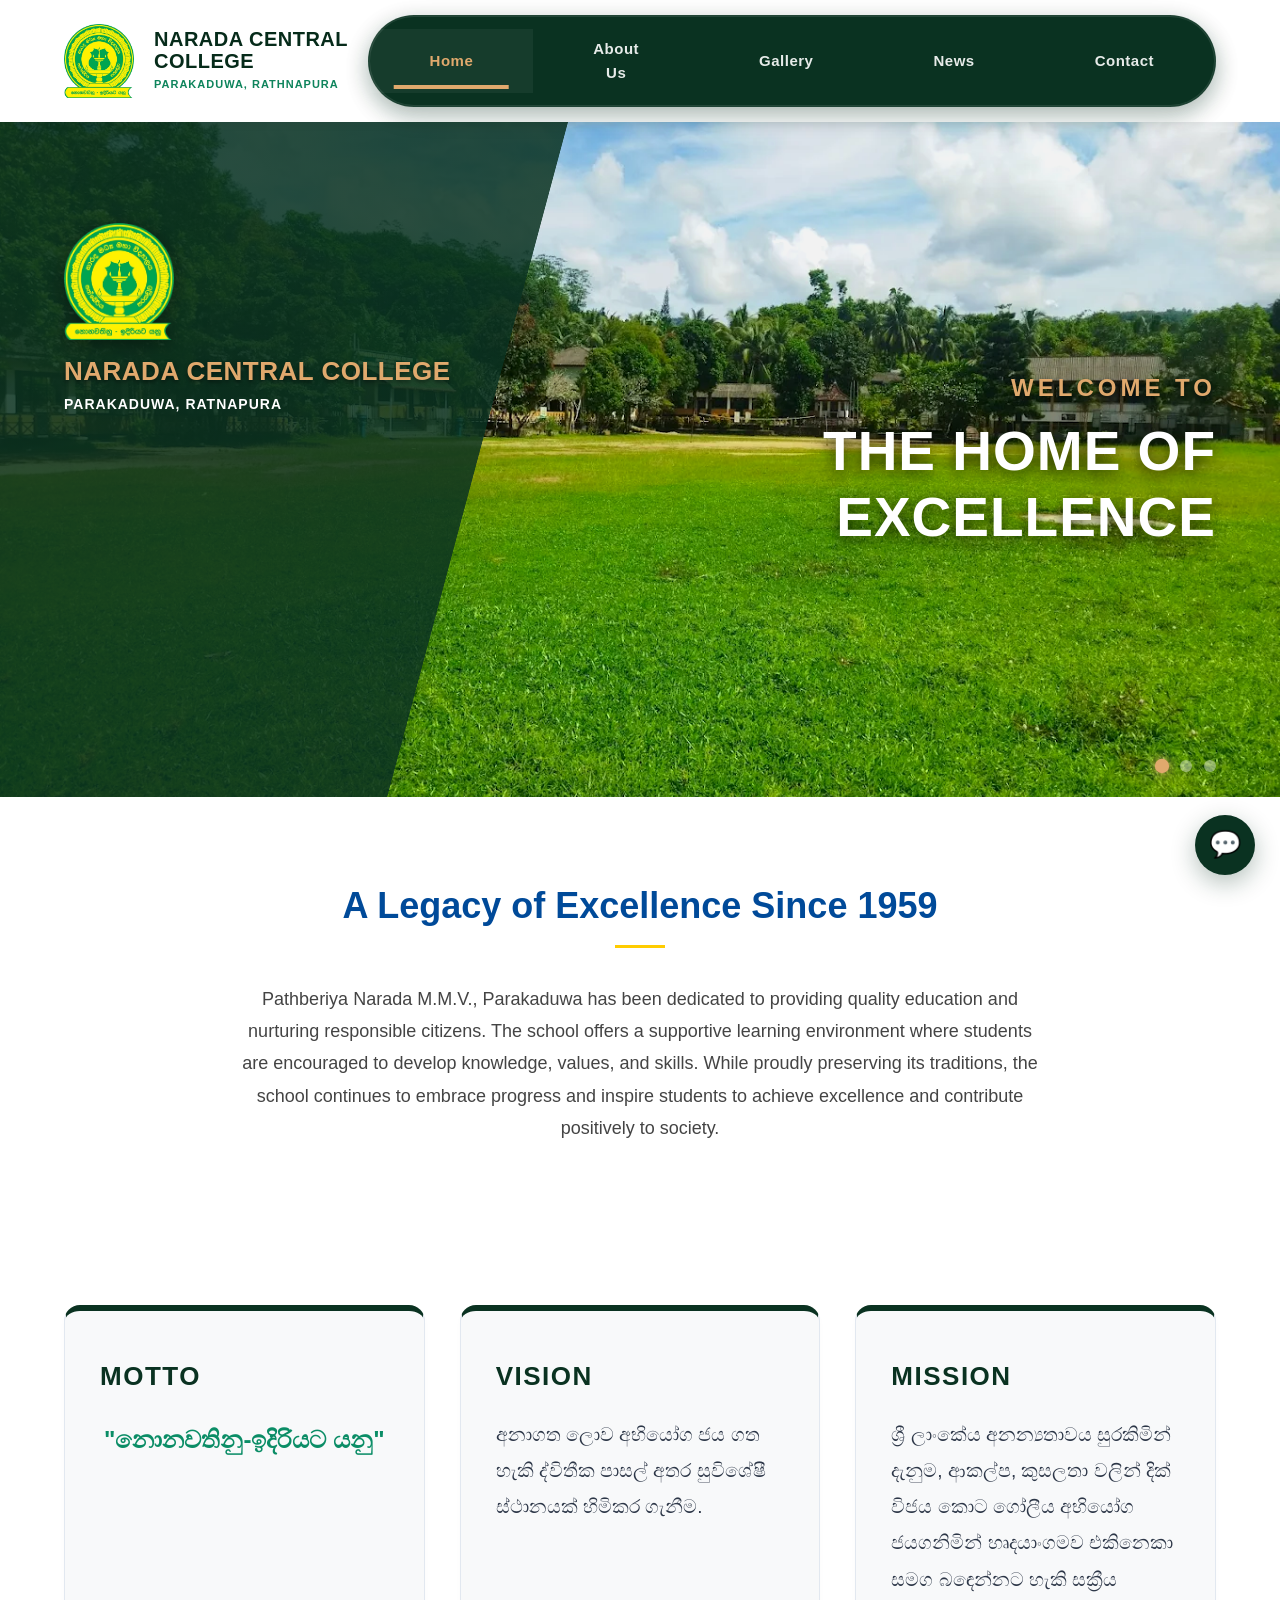
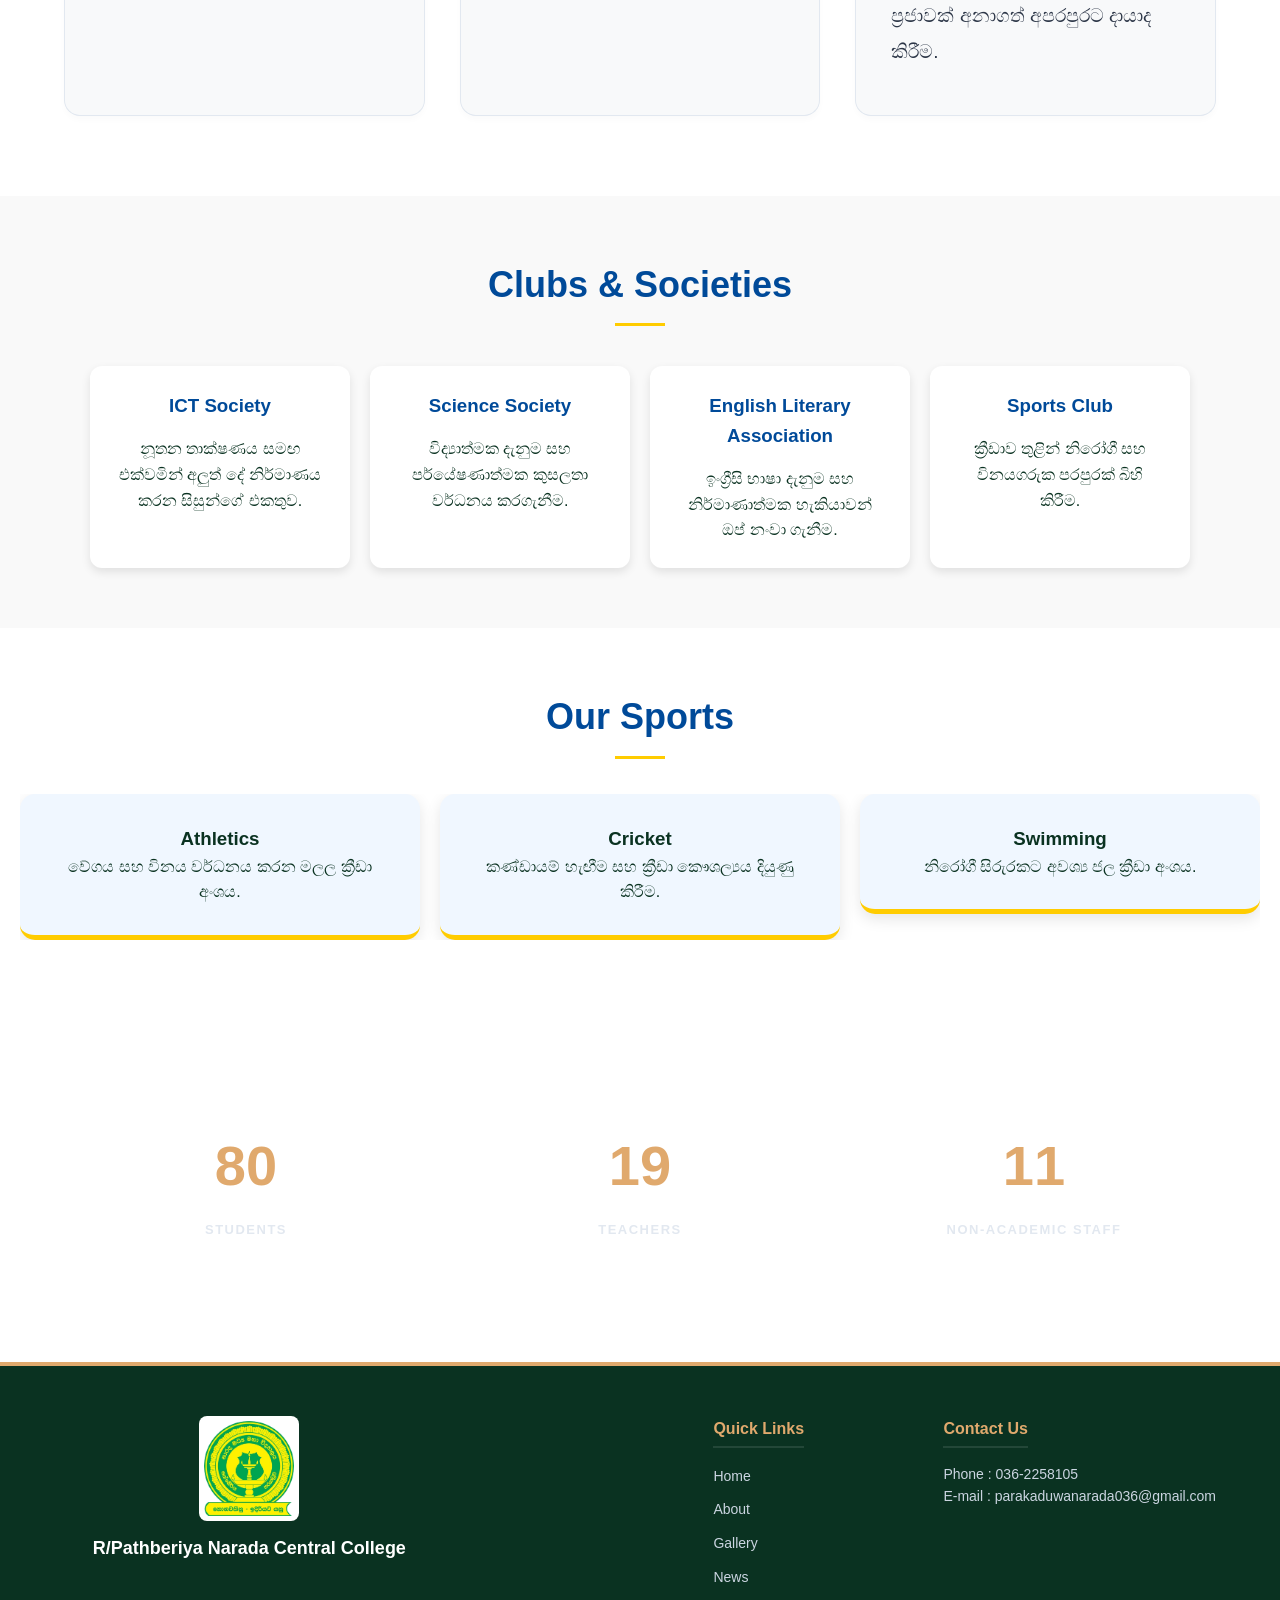
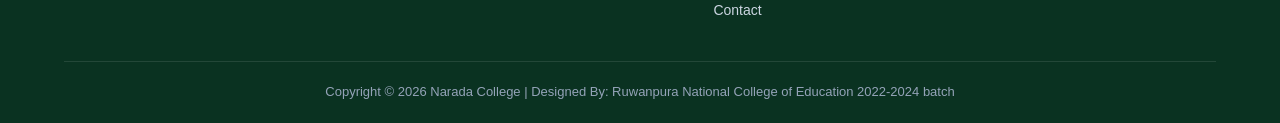
==== commit 5f3d9234: "Update index.html" ====
--- a/Narada Central College/index.html
+++ b/Narada Central College/index.html
@@ -19,11 +19,19 @@
             </div>
         </div>
 
-       <div class="menu-toggle">
-            <span></span>
-            <span></span>
-            <span></span>
-        </div>
+      
+<button class="menu-toggle"
+        id="menuToggle"
+        type="button"
+        aria-label="Toggle navigation"
+        aria-expanded="false">
+    <span></span>
+    <span></span>
+    <span></span>
+</button>
+
+<nav id="navbar">
+
 
         <nav id="navbar">
             <a href="index.html" class="active">Home</a>
@@ -423,18 +431,6 @@
         </div>
 
     </div>
-        ```html
-<script>
-const menuToggle = document.getElementById("menuToggle");
-const mainNav = document.getElementById("mainNav");
-
-menuToggle.addEventListener("click", function () {
-    const isOpen = menuToggle.classList.toggle("active");
-
-    mainNav.classList.toggle("active", isOpen);
-    menuToggle.setAttribute("aria-expanded", isOpen);
-});
-</script>
     
     <!-- Footer Bottom Bar -->
     <div class="footer-bottom">
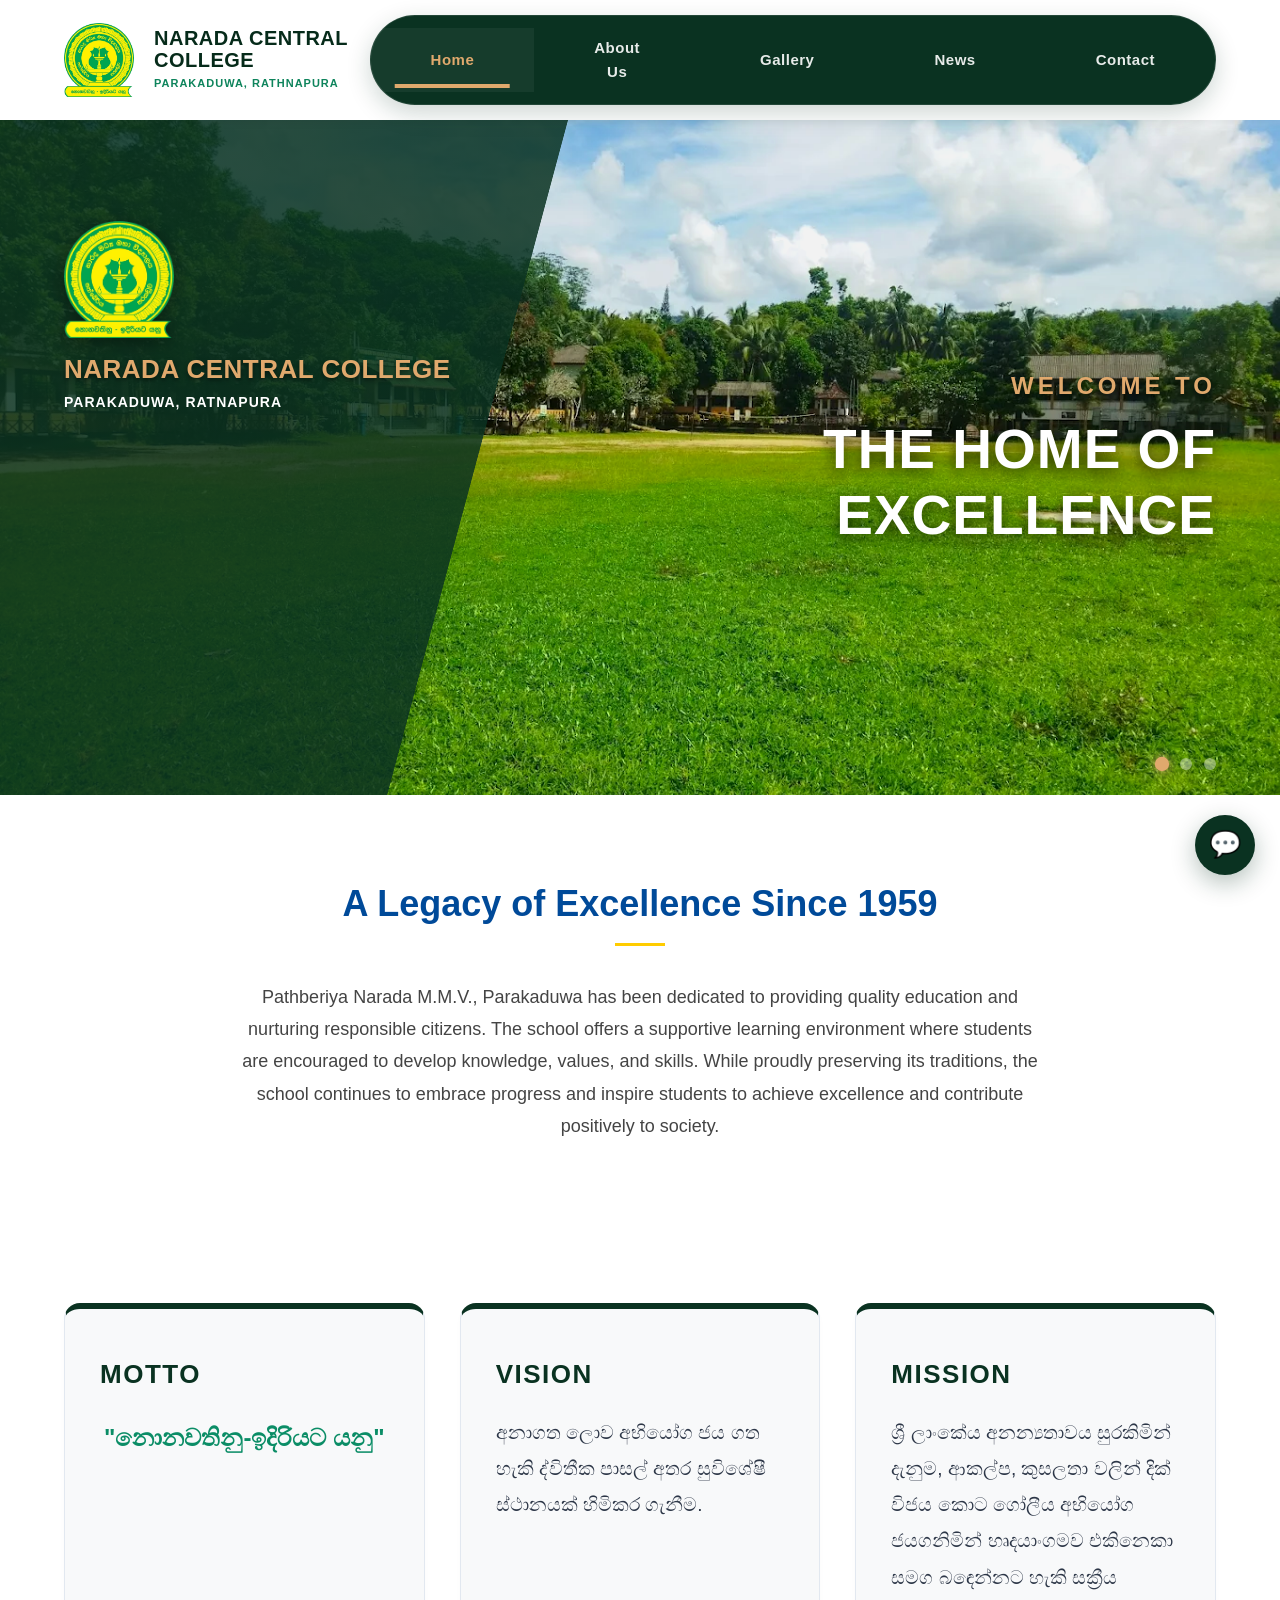
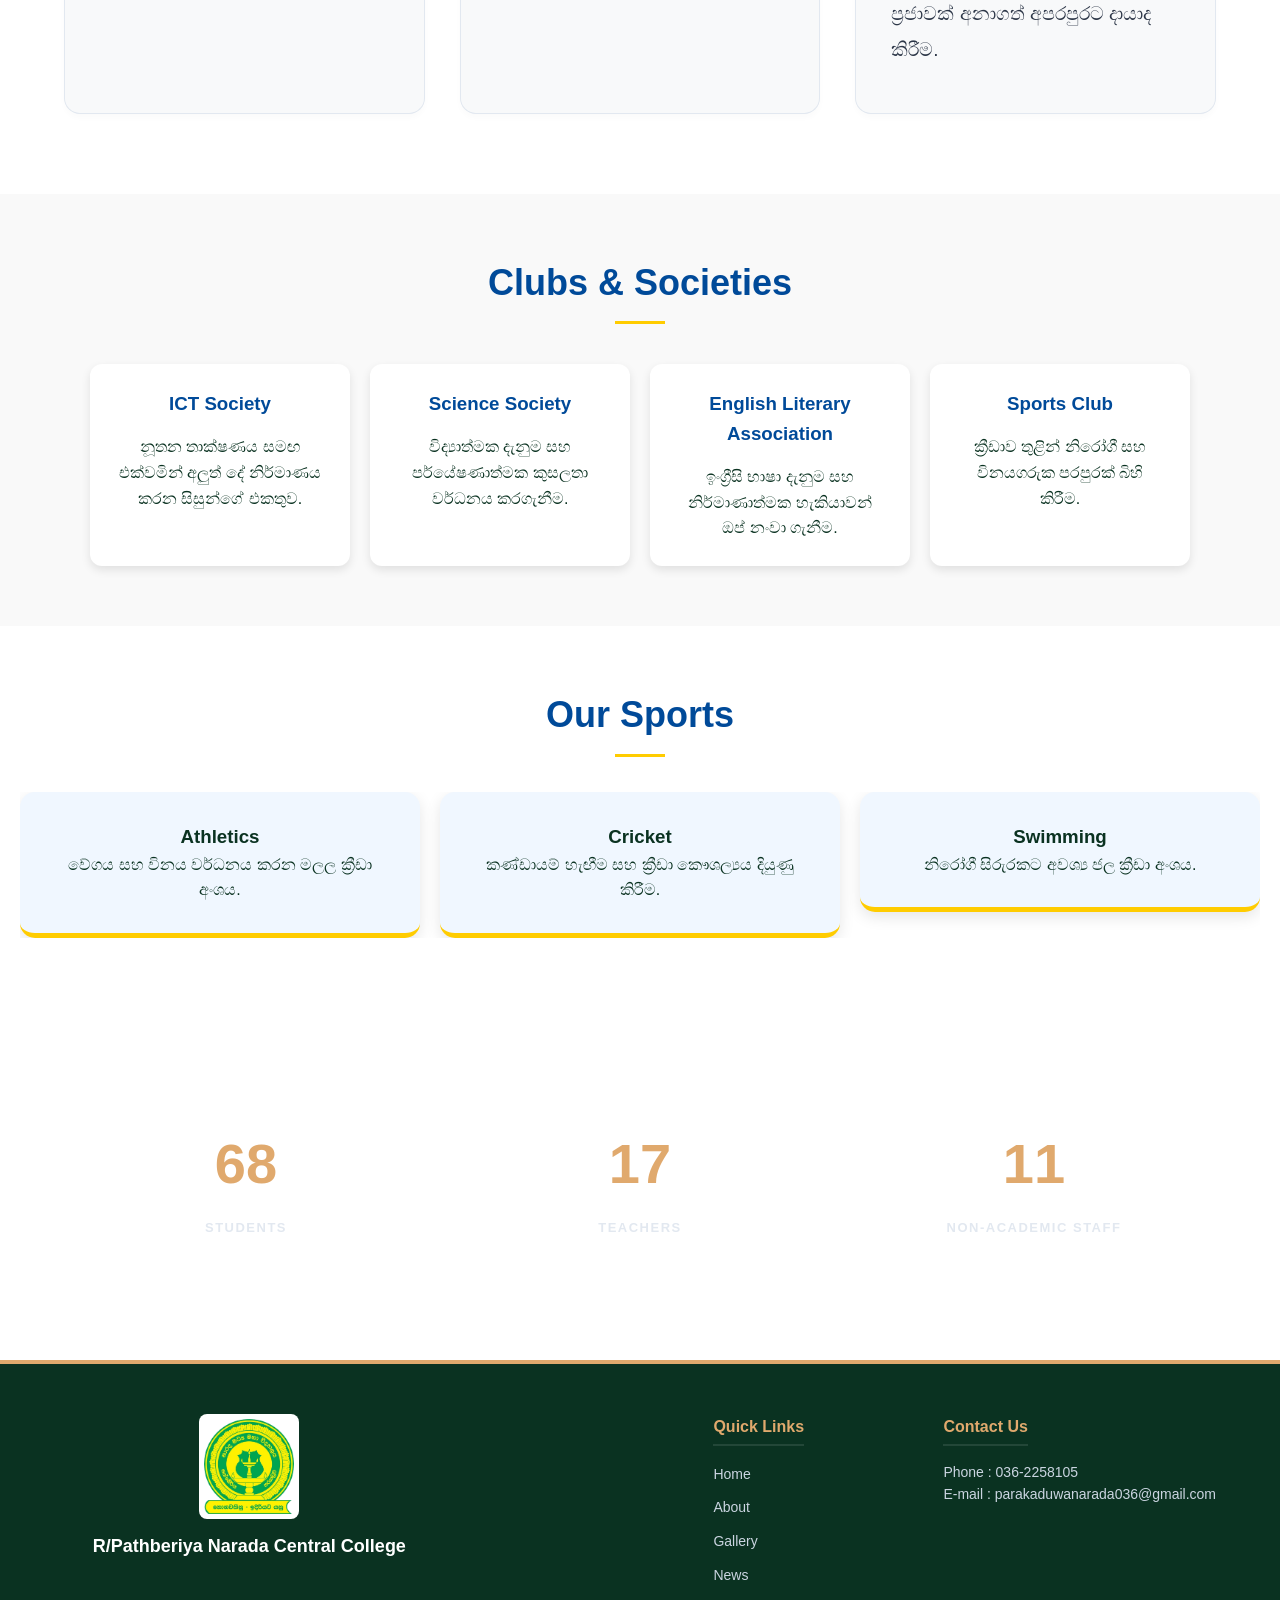
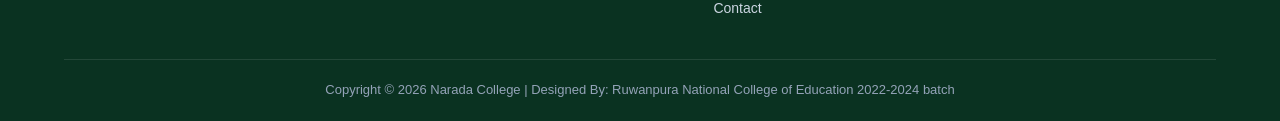
==== commit 0feaa215: "Update index.html" ====
--- a/Narada Central College/index.html
+++ b/Narada Central College/index.html
@@ -31,9 +31,6 @@
 </button>
 
 <nav id="navbar">
-
-
-        <nav id="navbar">
             <a href="index.html" class="active">Home</a>
             <a href="about us.html">About Us</a>
             <a href="Gallery.html">Gallery</a>
--- a/Narada Central College/homestyles.css
+++ b/Narada Central College/homestyles.css
@@ -1024,20 +1024,12 @@
 
 header nav#mainNav a::after { bottom: 4px !important; height: 3px !important; }
 
-@media screen and (max-width: 768px) {
-
-    .menu-toggle.active span:nth-child(1) {
-        transform: translateY(8px) rotate(45deg) !important;
-    }
-
-    .menu-toggle.active span:nth-child(2) {
-        opacity: 0 !important;
-    }
-
-    .menu-toggle.active span:nth-child(3) {
-        transform: translateY(-8px) rotate(-45deg) !important;
-    }
-}
+/* Hamburger transforms to X when active */ .menu-toggle.active span:nth-child(1) { transform: translateY(8px) rotate(45deg) !important; }
+
+.menu-toggle.active span:nth-child(2) { opacity: 0 !important; }
+
+.menu-toggle.active span:nth-child(3) { transform: translateY(-8px) rotate(-45deg) !important; } }
+
 /* Extra small phones */ @media screen and (max-width: 380px) {
 
 header { padding: 12px 15px !important; }
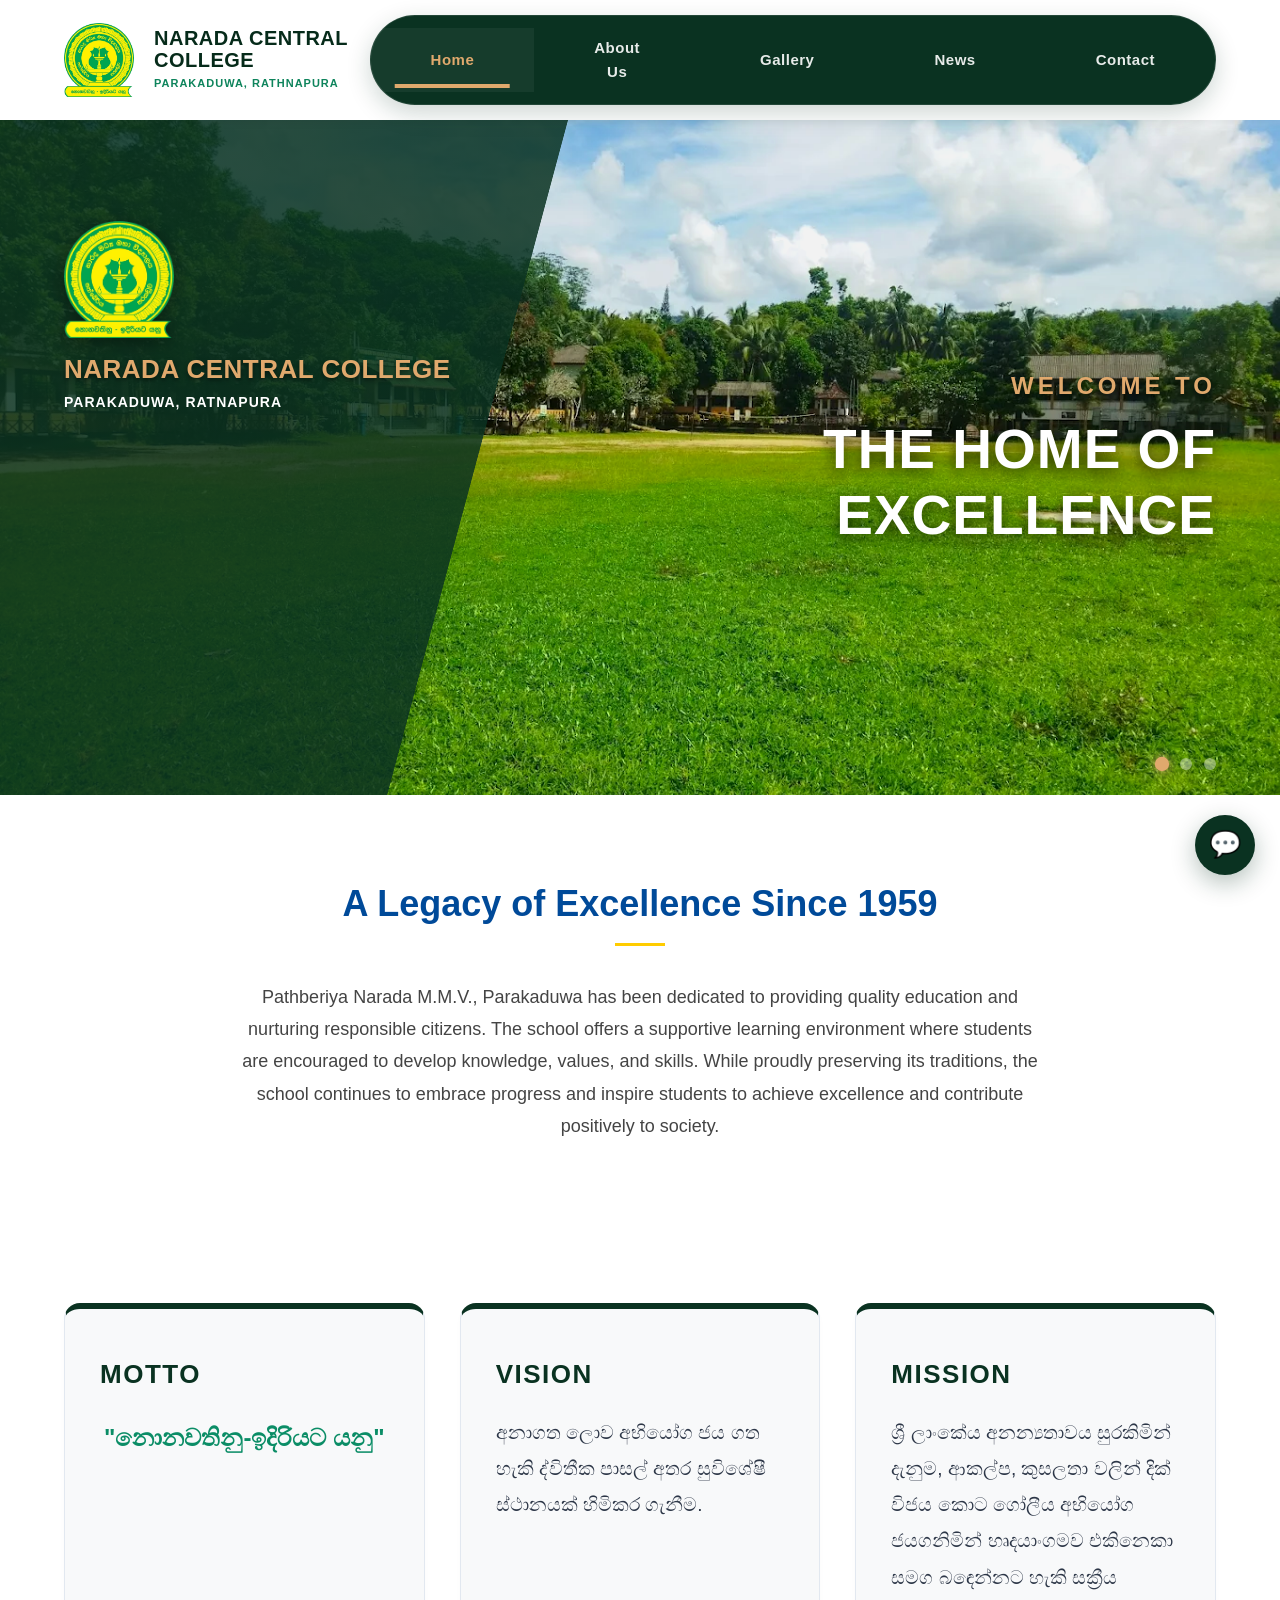
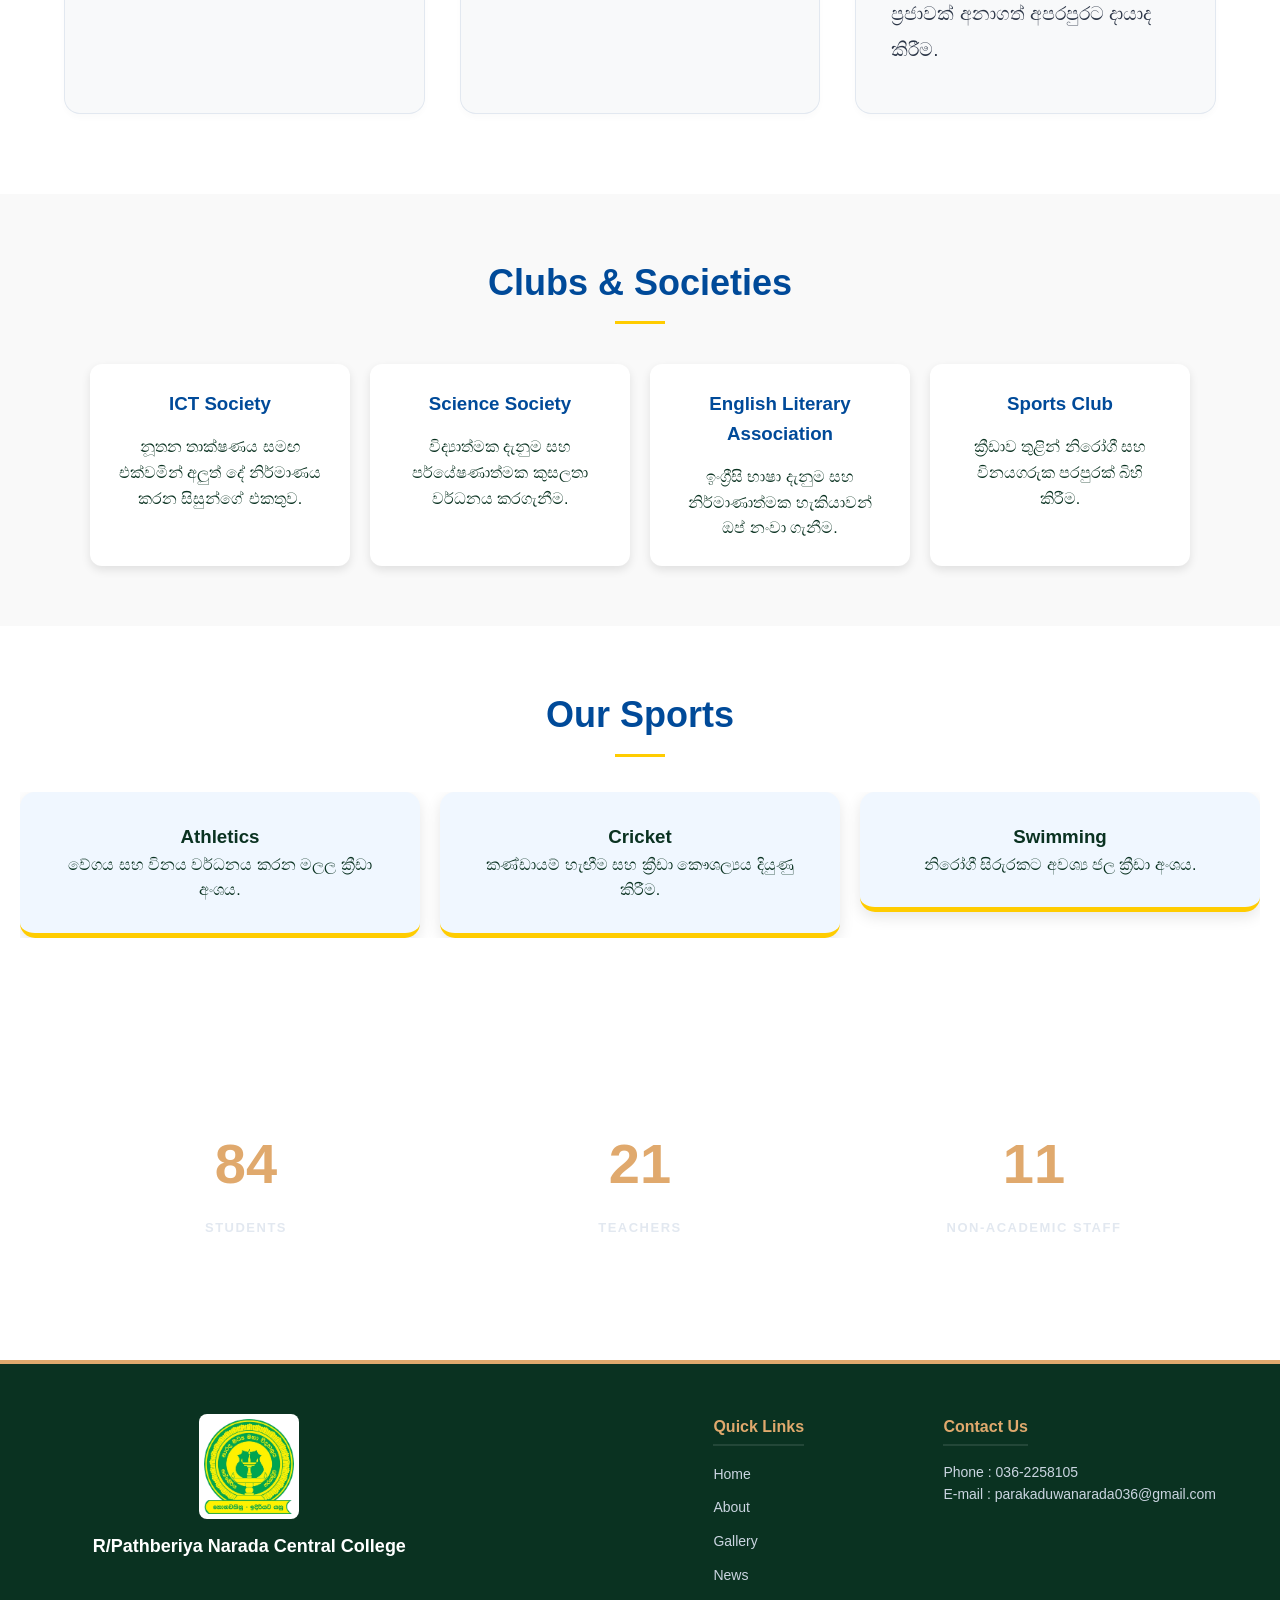
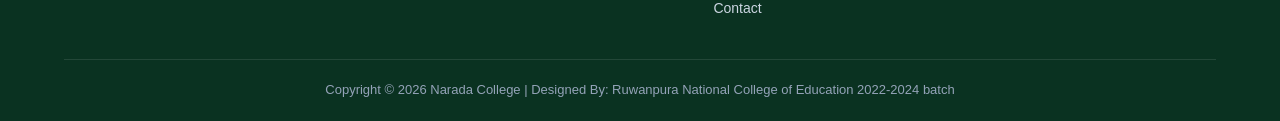
==== commit a84323d4: "Update index.html" ====
--- a/Narada Central College/index.html
+++ b/Narada Central College/index.html
@@ -31,7 +31,7 @@
 </button>
 
 <nav id="navbar">
-            <a href="index.html" class="active">Home</a>
+            <a href="index.html" class="active" aria-current="page">Home</a>
             <a href="about us.html">About Us</a>
             <a href="Gallery.html">Gallery</a>
             <a href="news.html">News</a>
@@ -105,12 +105,14 @@
      <script src="https://unpkg.com/swiper/swiper-bundle.min.js"></script>
             
         <script>
-            const menuToggle = document.querySelector('.menu-toggle');
-        const nav = document.querySelector('nav');
+            const menuToggle = document.getElementById('menuToggle');
+        const nav = document.getElementById('navbar');
 
         if (menuToggle && nav) {
             menuToggle.addEventListener('click', () => {
-                nav.classList.toggle('active');
+                const isOpen = nav.classList.toggle('active');
+                menuToggle.classList.toggle('active', isOpen);
+                menuToggle.setAttribute('aria-expanded', String(isOpen));
             });
         }
         var swiper = new Swiper(".mySwiper", {
@@ -434,3 +436,5 @@
         <p>Copyright © 2026 Narada College | Designed By: Ruwanpura National College of Education 2022-2024 batch</p>
     </div>
 </footer>
+</body>
+</html>
--- a/Narada Central College/homestyles.css
+++ b/Narada Central College/homestyles.css
@@ -1995,3 +1995,137 @@
         right: 8px;
     }
 }
+
+
+/* =========================================================
+   HAMBURGER MENU FIX — uses the existing HTML IDs/classes
+   ========================================================= */
+
+/* Desktop: keep the original horizontal navigation */
+@media (min-width: 769px) {
+    .menu-toggle {
+        display: none !important;
+    }
+
+    header nav#navbar {
+        position: static !important;
+        display: flex !important;
+        flex-direction: row !important;
+        align-items: center !important;
+        justify-content: center !important;
+        width: auto !important;
+        max-height: none !important;
+        overflow: visible !important;
+        opacity: 1 !important;
+        visibility: visible !important;
+        pointer-events: auto !important;
+        transform: none !important;
+    }
+}
+
+/* Mobile: show the button and open/close the matching #navbar */
+@media (max-width: 768px) {
+    header {
+        position: relative !important;
+    }
+
+    .menu-toggle {
+        display: flex !important;
+        flex-direction: column !important;
+        align-items: center !important;
+        justify-content: center !important;
+        gap: 5px !important;
+        width: 45px !important;
+        height: 45px !important;
+        min-width: 45px !important;
+        padding: 8px !important;
+        margin-left: 10px !important;
+        background: var(--primary) !important;
+        border: 2px solid var(--accent) !important;
+        border-radius: 10px !important;
+        cursor: pointer !important;
+        z-index: 1020 !important;
+        flex-shrink: 0 !important;
+    }
+
+    .menu-toggle span {
+        display: block !important;
+        width: 24px !important;
+        height: 3px !important;
+        min-height: 3px !important;
+        background: var(--accent) !important;
+        border-radius: 3px !important;
+        opacity: 1 !important;
+        transform: none;
+        transition: transform 0.25s ease, opacity 0.25s ease !important;
+    }
+
+    header nav#navbar {
+        position: absolute !important;
+        top: 100% !important;
+        left: 15px !important;
+        right: 15px !important;
+        width: auto !important;
+        display: flex !important;
+        flex-direction: column !important;
+        align-items: stretch !important;
+        justify-content: flex-start !important;
+        gap: 2px !important;
+        margin: 8px 0 0 !important;
+        padding: 8px !important;
+        max-height: none !important;
+        overflow: visible !important;
+        background: var(--primary) !important;
+        border: none !important;
+        border-radius: 15px !important;
+        box-shadow: 0 10px 30px rgba(10, 50, 33, 0.30) !important;
+        opacity: 0 !important;
+        visibility: hidden !important;
+        pointer-events: none !important;
+        transform: translateY(-10px) !important;
+        transition: opacity 0.25s ease, transform 0.25s ease, visibility 0.25s ease !important;
+        z-index: 1019 !important;
+    }
+
+    header nav#navbar.active {
+        opacity: 1 !important;
+        visibility: visible !important;
+        pointer-events: auto !important;
+        transform: translateY(0) !important;
+    }
+
+    header nav#navbar a {
+        display: block !important;
+        width: 100% !important;
+        padding: 14px 18px !important;
+        margin: 0 !important;
+        color: rgba(255, 255, 255, 0.95) !important;
+        text-align: center !important;
+        font-size: 14px !important;
+        border-radius: 10px !important;
+        border-bottom: none !important;
+    }
+
+    header nav#navbar a:hover,
+    header nav#navbar a.active {
+        color: var(--accent) !important;
+        background-color: rgba(255, 255, 255, 0.08) !important;
+    }
+
+    header nav#navbar a::after {
+        bottom: 4px !important;
+        height: 3px !important;
+    }
+
+    .menu-toggle.active span:nth-child(1) {
+        transform: translateY(8px) rotate(45deg) !important;
+    }
+
+    .menu-toggle.active span:nth-child(2) {
+        opacity: 0 !important;
+    }
+
+    .menu-toggle.active span:nth-child(3) {
+        transform: translateY(-8px) rotate(-45deg) !important;
+    }
+}
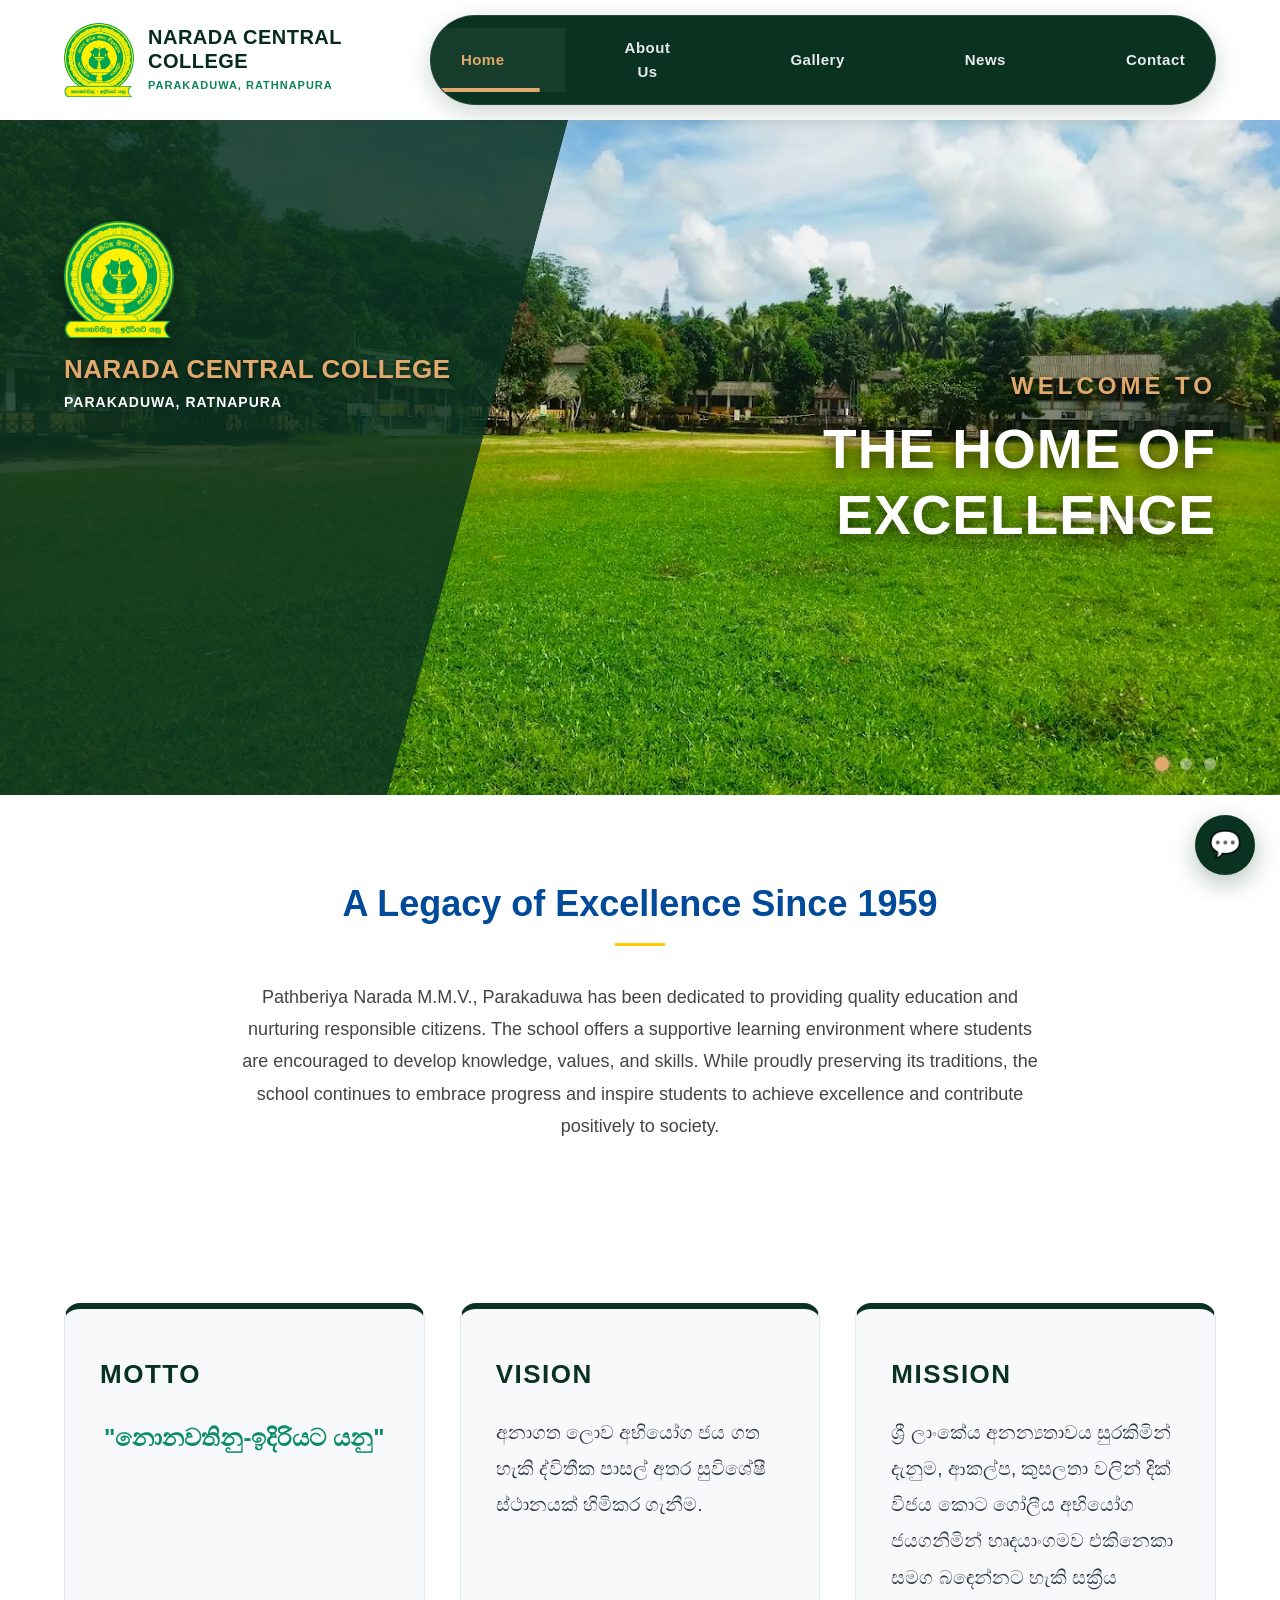
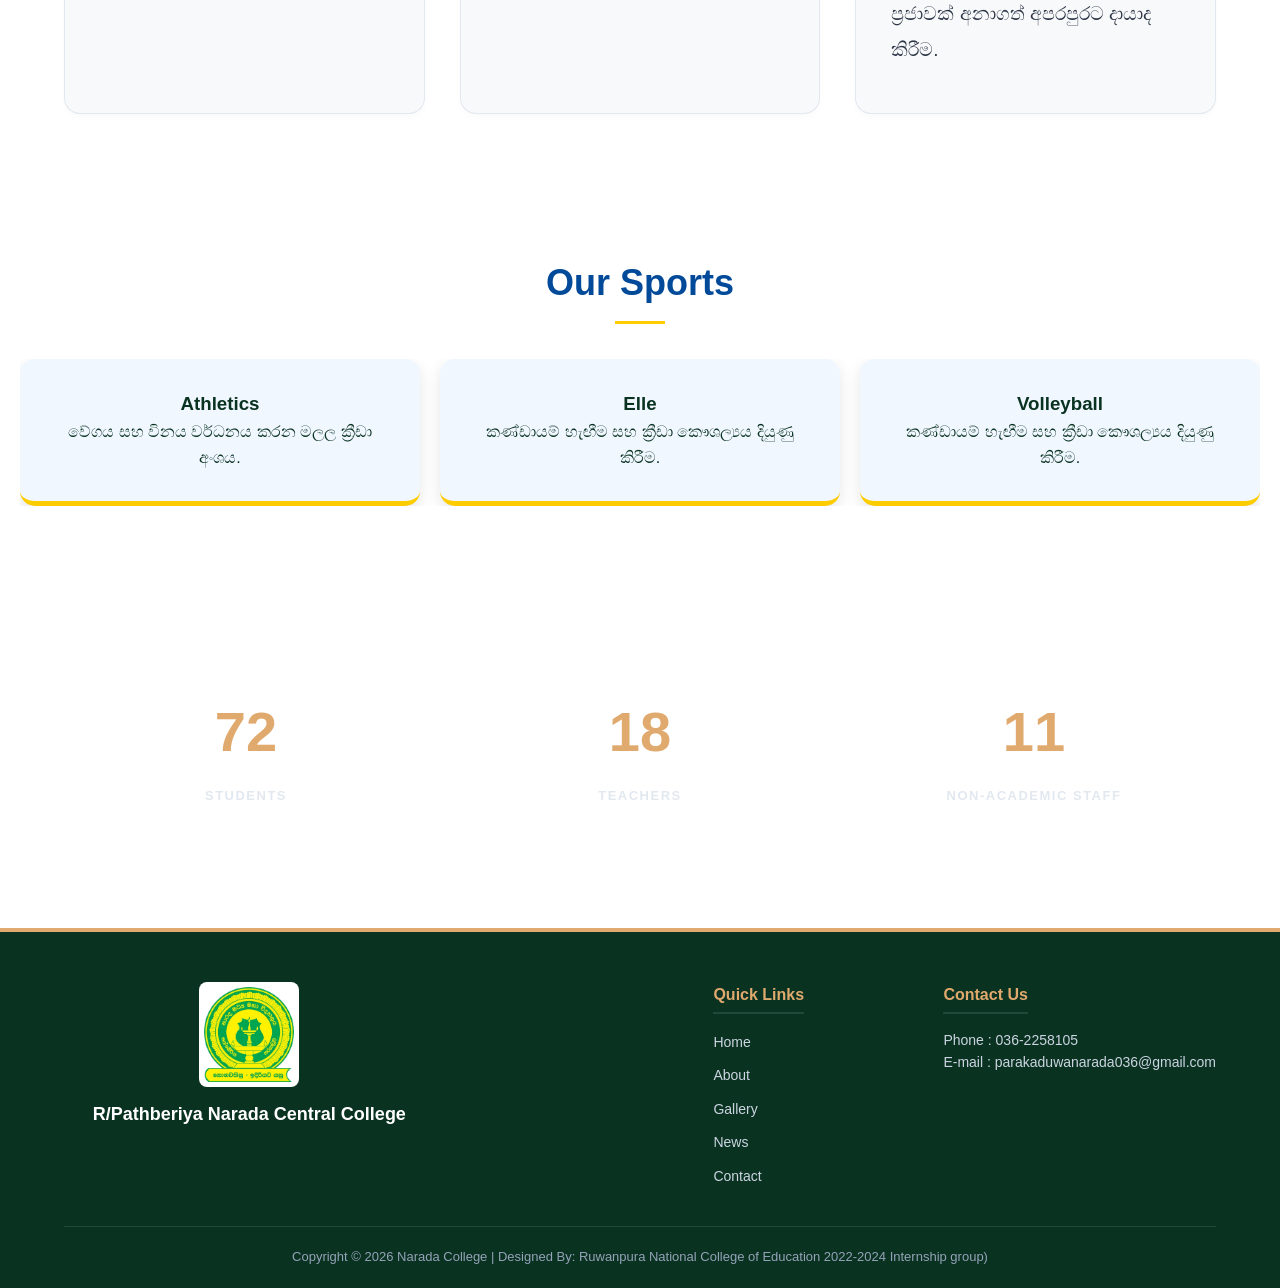
==== commit 1c9758ec: "Update print statement from 'Hello' to 'Goodbye'" ====
--- a/Narada Central College/index.html
+++ b/Narada Central College/index.html
@@ -126,32 +126,32 @@
         });
         </script>
 
-        <!-- [CLUBS & SOCIETIES SECTION] -->
+        <!-- [CLUBS & SOCIETIES SECTION
         <section class="clubs-section">
             <h2 class="section-title">Clubs & Societies</h2>
             <div class="clubs-container">
-                <!-- Club 1 -->
+                Club 1 
                 <div class="club-card">
                     <h3>ICT Society</h3>
                     <p>නූතන තාක්ෂණය සමඟ එක්වමින් අලුත් දේ නිර්මාණය කරන සිසුන්ගේ එකතුව.</p>
                 </div>
-                <!-- Club 2 -->
+                 Club 2 
                 <div class="club-card">
                     <h3>Science Society</h3>
                     <p>විද්‍යාත්මක දැනුම සහ පර්යේෂණාත්මක කුසලතා වර්ධනය කරගැනීම.</p>
                 </div>
-                <!-- Club 3 -->
+                Club 3 
                 <div class="club-card">
                     <h3>English Literary Association</h3>
                     <p>ඉංග්‍රීසි භාෂා දැනුම සහ නිර්මාණාත්මක හැකියාවන් ඔප් නංවා ගැනීම.</p>
                 </div>
-                <!-- Club 4 -->
+                 Club 4 
                 <div class="club-card">
                     <h3>Sports Club</h3>
                     <p>ක්‍රීඩාව තුළින් නිරෝගී සහ විනයගරුක පරපුරක් බිහි කිරීම.</p>
                 </div>
             </div>
-        </section>
+        </section> ]-->
      
         <!-- [SPORTS SECTION] -->
     <section class="sports-section">
@@ -165,19 +165,19 @@
                 </div>
                 <!-- ක්‍රීඩා 2 -->
                 <div class="swiper-slide sport-card">
-                    <h3>Cricket</h3>
+                    <h3>Elle</h3>
                     <p>කණ්ඩායම් හැඟීම සහ ක්‍රීඩා කෞශල්‍යය දියුණු කිරීම.</p>
                 </div>
                 <!-- ක්‍රීඩා 3 -->
                 <div class="swiper-slide sport-card">
-                    <h3>Swimming</h3>
-                    <p>නිරෝගී සිරුරකට අවශ්‍ය ජල ක්‍රීඩා අංශය.</p>
-                </div>
-                <!-- ක්‍රීඩා 4 -->
+                    <h3>Volleyball</h3>
+                    <p>කණ්ඩායම් හැඟීම සහ ක්‍රීඩා කෞශල්‍යය දියුණු කිරීම.</p>
+                </div>
+                <!-- ක්‍රීඩා 4 
                 <div class="swiper-slide sport-card">
-                    <h3>Elle</h3>
+                    <h3></h3>
                     <p>  </p>
-                </div>
+                </div>-->
             </div>
         </div>
     </section>
@@ -433,7 +433,7 @@
     
     <!-- Footer Bottom Bar -->
     <div class="footer-bottom">
-        <p>Copyright © 2026 Narada College | Designed By: Ruwanpura National College of Education 2022-2024 batch</p>
+        <p>Copyright © 2026 Narada College | Designed By: Ruwanpura National College of Education 2022-2024 Internship group)</p>
     </div>
 </footer>
 </body>
--- a/Narada Central College/homestyles.css
+++ b/Narada Central College/homestyles.css
@@ -35,38 +35,51 @@
     display: flex;
     align-items: center;
     justify-content: space-between;
+    gap: 20px;
+    width: 100%;
     padding: 15px 5%;
     background-color: #ffffff;
     position: relative;
     z-index: 1010;
+    overflow: visible;
     box-shadow: 0 2px 10px rgba(0,0,0,0.05);
 }
 
 .header-branding {
     display: flex;
     align-items: center;
-    gap: 20px;
+    gap: 14px;
+    min-width: 0;
 }
 
 .header-logo {
+    display: block;
     width: 70px;
     height: auto;
+    flex-shrink: 0;
     cursor: pointer;
 }
 
 .school-name {
-    margin-left: 10px;
-}
-
-.header-title h2 {
+    margin-left: 0;
+    min-width: 0;
+}
+
+.header-title {
+    min-width: 0;
+}
+
+.header-title h2,
+.school-name h2 {
     font-size: 20px;
     color: #062b1a;
     font-weight: 800;
     letter-spacing: 0.5px;
-    line-height: 1.1;
-}
-
-.header-title p {
+    line-height: 1.2;
+}
+
+.header-title p,
+.school-name p {
     font-size: 11px;
     color: #0e845c;
     font-weight: 600;
@@ -85,6 +98,7 @@
     border-radius: 50px;
     box-shadow: 0 8px 25px rgba(10, 50, 33, 0.2);
     border: 1px solid rgba(255, 255, 255, 0.1);
+    overflow: hidden;
 }
 
 nav a {
@@ -99,10 +113,11 @@
     transition: all 0.3s ease;
 }
 
+header nav#mainNav a::after,
 nav a::after {
     content: '';
     position: absolute;
-    bottom: 4px;
+    bottom: 0;
     left: 50%;
     width: 0;
     height: 4px;
@@ -111,35 +126,26 @@
     transition: width 0.3s ease;
 }
 
+header nav#mainNav a:hover,
+header nav#mainNav a.active,
 nav a:hover,
 nav a.active {
     color: var(--accent);
     background-color: rgba(255, 255, 255, 0.05);
 }
 
+header nav#mainNav a:hover::after,
+header nav#mainNav a.active::after,
 nav a:hover::after,
 nav a.active::after {
     width: 70%;
 }
 
-/* Mobile Menu Toggle */
-
+/* Mobile Menu Toggle Hidden on Desktop */
+
+header .menu-toggle,
 .menu-toggle {
     display: none;
-    flex-direction: column;
-    justify-content: space-between;
-    width: 30px;
-    height: 21px;
-    cursor: pointer;
-    z-index: 1020;
-}
-
-.menu-toggle span {
-    display: block;
-    height: 3px;
-    width: 100%;
-    background-color: var(--primary);
-    border-radius: 3px;
 }
 
 /* ABOUT SECTION */
@@ -919,356 +925,242 @@
     color: #94a3b8;
 }
 
-
 /* =========================================================
-   MOBILE RESPONSIVE DESIGN
-========================================================= */
-
-@media (max-width: 768px) {
-
-   /* =========================================================
-   MOBILE HEADER - LOGO + SCHOOL NAME + MENU
-========================================================= */
-
-@media (max-width: 768px) {
+   MOBILE HAMBURGER MENU & RESPONSIVE DESIGN (FIRST CODE SPEC)
+   ========================================================= */
+
+@media screen and (max-width: 768px) {
+
+    /* Header row */
 
     header {
-        width: 100%;
-        min-height: 70px;
-        padding: 10px 15px;
-
+        position: sticky;
+        top: 0;
         display: flex;
+        flex-direction: row;
+        justify-content: space-between;
         align-items: center;
-        justify-content: space-between;
-
+        width: 100%;
+        padding: 15px 20px;
+        text-align: left;
+        z-index: 1010;
         background: #ffffff;
-        position: relative;
-        z-index: 1010;
-    }
-
-    /* LOGO + SCHOOL NAME */
-    .header-branding {
-        display: flex;
-        align-items: center;
-        gap: 10px;
-
+    }
+
+    /* Logo and school name */
+
+    header .header-branding,
+    .header-branding,
+    .brand-container {
+        display: flex !important;
+        flex: 1 1 auto;
+        align-items: center !important;
+        gap: 9px !important;
         min-width: 0;
-        flex: 1;
-    }
-
-    .header-logo {
-        width: 50px;
-        height: auto;
-
+    }
+
+    header .header-logo,
+    .header-logo,
+    .logo {
+        display: block;
+        width: 50px !important;
+        height: auto !important;
         flex-shrink: 0;
-        object-fit: contain;
-    }
-
-    .header-title {
+        margin: 0 !important;
+    }
+
+    header .header-title,
+    .header-title,
+    .school-name {
         min-width: 0;
-    }
-
-    .header-title h2 {
-        font-size: 15px;
+        margin: 0 !important;
+    }
+
+    header .header-title h2,
+    .header-title h2,
+    .school-name h2 {
+        font-size: 15px !important;
         line-height: 1.2;
-
+        white-space: nowrap;
+        overflow: hidden;
+        text-overflow: ellipsis;
         color: #062b1a;
         font-weight: 800;
-
         margin: 0;
-        white-space: normal;
-    }
-
-    .header-title p {
-        font-size: 9px;
-        line-height: 1.3;
-
+    }
+
+    header .header-title p,
+    .header-title p,
+    .school-name p {
+        margin-top: 4px;
+        font-size: 9px !important;
+        letter-spacing: 0.4px;
+        white-space: nowrap;
+        overflow: hidden;
+        text-overflow: ellipsis;
         color: #0e845c;
         font-weight: 600;
-
-        letter-spacing: 0.5px;
-        margin-top: 3px;
-
         text-transform: uppercase;
     }
 
-  /* ========================================================= FIXED MOBILE HAMBURGER MENU ========================================================= */
-
-/* Desktop - Keep hamburger hidden */ .menu-toggle { display: none; }
-
-/* Mobile hamburger and navigation */ @media screen and (max-width: 768px) {
-
-/* Keep existing header layout */ header { position: relative !important; display: flex !important; flex-direction: row !important; justify-content: space-between !important; align-items: center !important; width: 100%; padding: 15px 20px !important; text-align: left !important; }
-
-.brand-container { display: flex !important; flex-direction: row !important; align-items: center !important; gap: 10px !important; flex: 1; min-width: 0; }
-
-.logo { width: 55px !important; height: auto !important; margin: 0 !important; flex-shrink: 0; }
-
-.school-name { margin: 0 !important; min-width: 0; }
-
-.school-name h2 { font-size: 16px !important; line-height: 1.1; white-space: nowrap; overflow: hidden; text-overflow: ellipsis; }
-
-.school-name p { font-size: 9px !important; white-space: nowrap; }
-
-/* Hamburger button */ .menu-toggle { display: flex !important; position: relative; width: 45px !important; height: 45px !important; min-width: 45px; padding: 8px !important; margin: 0 0 0 10px !important; background: var(--primary) !important; border: 2px solid var(--accent) !important; border-radius: 10px !important; align-items: center !important; justify-content: center !important; flex-direction: column !important; gap: 5px !important; cursor: pointer; z-index: 9999 !important; opacity: 1 !important; visibility: visible !important; }
-
-/* Three visible gold lines */ .menu-toggle span { display: block !important; width: 24px !important; height: 3px !important; min-height: 3px; flex-shrink: 0; background: var(--accent) !important; border-radius: 3px !important; opacity: 1; visibility: visible; transform: none; transition: all 0.3s ease; }
-
-/* Mobile navigation closed */ header nav#mainNav { position: absolute !important; top: calc(100% + 8px) !important; left: 15px !important; right: 15px !important; width: auto !important; margin: 0 !important; padding: 8px !important; display: flex !important; flex-direction: column !important; align-items: stretch !important; justify-content: flex-start !important; gap: 2px; background: var(--primary) !important; border-radius: 15px !important; box-shadow: 0 10px 30px rgba(10, 50, 33, 0.30) !important; opacity: 0 !important; visibility: hidden !important; pointer-events: none !important; transform: translateY(-10px) !important; transition: opacity 0.25s ease, transform 0.25s ease, visibility 0.25s ease !important; z-index: 9998 !important; }
-
-/* Navigation open */ header nav#mainNav.active { opacity: 1 !important; visibility: visible !important; pointer-events: auto !important; transform: translateY(0) !important; }
-
-/* Navigation links */ header nav#mainNav a { display: block !important; width: 100% !important; flex: none !important; padding: 14px 18px !important; margin: 0 !important; color: rgba(255, 255, 255, 0.95) !important; text-align: center !important; font-size: 14px !important; border-radius: 10px !important; }
-
-header nav#mainNav a:hover, header nav#mainNav a.active { color: var(--accent) !important; background-color: rgba(255, 255, 255, 0.08) !important; }
-
-header nav#mainNav a::after { bottom: 4px !important; height: 3px !important; }
-
-/* Hamburger transforms to X when active */ .menu-toggle.active span:nth-child(1) { transform: translateY(8px) rotate(45deg) !important; }
-
-.menu-toggle.active span:nth-child(2) { opacity: 0 !important; }
-
-.menu-toggle.active span:nth-child(3) { transform: translateY(-8px) rotate(-45deg) !important; } }
-
-/* Extra small phones */ @media screen and (max-width: 380px) {
-
-header { padding: 12px 15px !important; }
-
-.logo { width: 50px !important; }
-
-.school-name h2 { font-size: 14px !important; }
-
-.school-name p { font-size: 8px !important; }
-
-.menu-toggle { width: 42px !important; height: 42px !important; min-width: 42px !important; }
-
-.menu-toggle span { width: 22px !important; } }
-    
-/* =========================================================
-   SMALL MOBILE DEVICES
-   ========================================================= */
-
-@media screen and (max-width: 380px) {
-
+    /* Hamburger button */
+
+    header .menu-toggle,
     .menu-toggle {
-        width: 42px !important;
-        height: 42px !important;
-        min-width: 42px !important;
-    }
-
+        display: flex !important;
+        position: relative;
+        width: 45px !important;
+        height: 45px !important;
+        min-width: 45px !important;
+        padding: 8px !important;
+        margin: 0 0 0 10px !important;
+        background: var(--primary) !important;
+        border: 2px solid var(--accent) !important;
+        border-radius: 10px !important;
+        align-items: center !important;
+        justify-content: center !important;
+        flex-direction: column !important;
+        gap: 5px !important;
+        cursor: pointer;
+        z-index: 1020 !important;
+        flex-shrink: 0;
+        opacity: 1 !important;
+        visibility: visible !important;
+    }
+
+    /* Three gold lines */
+
+    header .menu-toggle span,
     .menu-toggle span {
-        width: 22px !important;
-    }
-
-}
-
-    /* MOBILE NAVIGATION */
+        display: block !important;
+        width: 24px !important;
+        height: 3px !important;
+        min-height: 3px !important;
+        flex-shrink: 0;
+        background: var(--accent) !important;
+        border-radius: 3px !important;
+        opacity: 1 !important;
+        visibility: visible !important;
+        transform: none;
+        transition: transform 0.3s ease, opacity 0.3s ease;
+    }
+
+    /* Full-width dropdown: closed state */
+
+    header nav#mainNav,
+    nav#mainNav,
     nav {
-        position: absolute;
-
-        top: 100%;
-        left: 0;
-
-        width: 100%;
-
-        display: flex;
-        flex-direction: column;
-
-        background: var(--primary);
-
-        border-radius: 0;
-        border: none;
-
-        max-height: 0;
-        overflow: hidden;
-
-        box-shadow: 0 10px 25px rgba(0,0,0,0.2);
-
-        transition: max-height 0.35s ease;
-    }
-
+        position: absolute !important;
+        top: calc(100% + 8px) !important;
+        left: 15px !important;
+        right: 15px !important;
+        width: auto !important;
+        margin: 0 !important;
+        padding: 8px !important;
+        display: flex !important;
+        flex-direction: column !important;
+        align-items: stretch !important;
+        justify-content: flex-start !important;
+        gap: 2px !important;
+        background: var(--primary) !important;
+        border: 1px solid rgba(255, 255, 255, 0.1) !important;
+        border-radius: 15px !important;
+        box-shadow: 0 10px 30px rgba(10, 50, 33, 0.30) !important;
+        overflow: hidden !important;
+
+        max-height: none !important;
+        visibility: hidden !important;
+        opacity: 0 !important;
+        pointer-events: none !important;
+        transform: translateY(-10px) !important;
+
+        transition:
+            opacity 0.25s ease,
+            transform 0.25s ease,
+            visibility 0.25s ease !important;
+
+        z-index: 1015 !important;
+    }
+
+    /* Dropdown open */
+
+    header nav#mainNav.active,
+    nav#mainNav.active,
     nav.active {
-        max-height: 500px;
-    }
-
+        visibility: visible !important;
+        opacity: 1 !important;
+        pointer-events: auto !important;
+        transform: translateY(0) !important;
+        max-height: none !important;
+    }
+
+    header nav#mainNav a,
     nav a {
-        width: 100%;
-
-        padding: 15px 20px;
-
-        text-align: center;
-
-        color: #ffffff;
-        font-size: 15px;
-
-        border-bottom: 1px solid rgba(255,255,255,0.08);
-    }
-
-    nav a:last-child {
-        border-bottom: none;
-    }
-
+        display: block !important;
+        width: 100% !important;
+        flex: none !important;
+        padding: 14px 18px !important;
+        margin: 0 !important;
+        color: rgba(255, 255, 255, 0.95) !important;
+        text-align: center !important;
+        font-size: 14px !important;
+        font-weight: 600 !important;
+        border-radius: 10px !important;
+        background: transparent !important;
+        border-bottom: none !important;
+    }
+
+    header nav#mainNav a:hover,
+    header nav#mainNav a.active,
+    nav a:hover,
+    nav a.active {
+        color: var(--accent) !important;
+        background-color: rgba(255, 255, 255, 0.08) !important;
+    }
+
+    header nav#mainNav a::after,
     nav a::after {
-        display: none;
-    }
-}
-
-
-/* =========================================================
-   SMALL MOBILE
-========================================================= */
-
-@media (max-width: 480px) {
-
-    header {
-        min-height: 65px;
-        padding: 9px 12px;
-    }
-
-    .header-branding {
-        gap: 8px;
-    }
-
-    .header-logo {
-        width: 45px;
-    }
-
-    .header-title h2 {
-        font-size: 13px;
-    }
-
-    .header-title p {
-        font-size: 8px;
-        letter-spacing: 0.4px;
-    }
-
-    .menu-toggle {
-        width: 27px;
-        height: 20px;
-        margin-left: 8px;
-    }
-
-    .menu-toggle span {
-        height: 3px;
-    }
-}
-
-
-/* =========================================================
-   VERY SMALL MOBILE
-========================================================= */
-
-@media (max-width: 360px) {
-
-    header {
-        padding: 8px 10px;
-    }
-
-    .header-logo {
-        width: 40px;
-    }
-
-    .header-branding {
-        gap: 7px;
-    }
-
-    .header-title h2 {
-        font-size: 12px;
-    }
-
-    .header-title p {
-        font-size: 7px;
-    }
-
-    .menu-toggle {
-        width: 25px;
-        height: 18px;
-    }
-}
-
-    /* MOBILE NAVIGATION */
-
-    nav {
-        position: absolute;
-
-        top: 100%;
-        left: 0;
-
-        width: 100%;
-
-        display: flex;
-
-        flex-direction: column;
-
-        align-items: stretch;
-        justify-content: flex-start;
-
-        background: var(--primary);
-
-        border-radius: 0;
-
-        border: none;
-
-        box-shadow: 0 10px 25px rgba(0,0,0,0.2);
-
-        max-height: 0;
-
-        overflow: hidden;
-
-        transition: max-height 0.35s ease-in-out;
-    }
-
-    nav.active {
-        max-height: 500px;
-    }
-
-    nav a {
-        width: 100%;
-
-        padding: 15px 20px;
-
-        text-align: center;
-
-        font-size: 15px;
-
-        border-bottom: 1px solid rgba(255,255,255,0.08);
-    }
-
-    nav a:last-child {
-        border-bottom: none;
-    }
-
-    nav a::after {
-        display: none;
-    }
-
+        display: block !important;
+        bottom: 4px !important;
+        height: 3px !important;
+    }
+
+    /* Hamburger changes into X */
+
+    header .menu-toggle.active span:nth-child(1),
+    .menu-toggle.active span:nth-child(1) {
+        transform: translateY(8px) rotate(45deg) !important;
+    }
+
+    header .menu-toggle.active span:nth-child(2),
+    .menu-toggle.active span:nth-child(2) {
+        opacity: 0 !important;
+    }
+
+    header .menu-toggle.active span:nth-child(3),
+    .menu-toggle.active span:nth-child(3) {
+        transform: translateY(-8px) rotate(-45deg) !important;
+    }
 
     /* HERO */
 
     .hero-slider-container {
         width: 100%;
-
         height: 65vh;
-
         min-height: 450px;
-
         max-height: 700px;
     }
 
     .hero-slide {
         width: 100%;
         height: 100%;
-
         background-size: cover;
-
         background-position: center center;
     }
 
     .hero-slider-container::after {
         width: 100%;
-
         height: 100%;
-
         background:
             linear-gradient(
                 180deg,
@@ -1278,36 +1170,22 @@
             );
     }
 
-
-    /* HERO BRANDING */
-
     .slider-branding {
         top: 8%;
-
         left: 5%;
-
         width: 90%;
-
         max-width: 90%;
-
         display: flex;
-
         flex-direction: column;
-
         align-items: center;
-
         justify-content: center;
-
         text-align: center;
-
         gap: 10px;
     }
 
     .slider-logo {
         width: clamp(65px, 18vw, 90px);
-
         max-width: 90px;
-
         height: auto;
     }
 
@@ -1317,42 +1195,26 @@
 
     .slider-school-name h2 {
         font-size: clamp(17px, 5vw, 24px);
-
         line-height: 1.25;
-
         word-wrap: break-word;
     }
 
     .slider-school-name p {
         font-size: clamp(9px, 2.8vw, 13px);
-
         line-height: 1.4;
-
         letter-spacing: 0.8px;
     }
-
-
-    /* HERO TEXT */
 
     .hero-text-wrapper {
         width: 90%;
-
         height: auto;
-
         top: auto;
-
         right: 5%;
-
         bottom: 12%;
-
         display: flex;
-
         justify-content: center;
-
         align-items: center;
-
         text-align: center;
-
         padding: 0;
     }
 
@@ -1362,36 +1224,23 @@
 
     .hero-text-wrapper h3 {
         font-size: clamp(13px, 4vw, 19px);
-
         letter-spacing: 2px;
-
         margin-bottom: 8px;
-
         line-height: 1.3;
     }
 
     .hero-text-wrapper h1 {
         font-size: clamp(25px, 8vw, 40px);
-
         line-height: 1.15;
-
         letter-spacing: 0.5px;
-
         word-wrap: break-word;
-
         overflow-wrap: break-word;
     }
-
-
-    /* DOTS */
 
     .slider-dots {
         bottom: 18px;
-
         right: 50%;
-
         transform: translateX(50%);
-
         gap: 9px;
     }
 
@@ -1400,85 +1249,63 @@
         height: 10px;
     }
 
-
     /* ABOUT */
 
     .about-section {
         width: 100%;
-
         padding: 55px 20px;
     }
 
     .container {
         width: 100%;
-
         max-width: 800px;
     }
 
     .section-title {
         font-size: clamp(25px, 7vw, 32px);
-
         line-height: 1.3;
-
         margin-bottom: 20px;
     }
 
     .about-text {
         font-size: 16px;
-
         line-height: 1.75;
-
         text-align: center;
-
         word-wrap: break-word;
-
         overflow-wrap: break-word;
     }
 
-
     /* VISION / MISSION */
 
     .vision-mission {
         width: 100%;
-
         padding: 55px 15px;
     }
 
     .vm-container {
         width: 100%;
-
         display: grid;
-
         grid-template-columns: 1fr;
-
         gap: 20px;
     }
 
     .vm-box {
         width: 100%;
-
         padding: 30px 20px;
-
         min-width: 0;
     }
 
     .vm-box h2 {
         font-size: 23px;
-
         text-align: center;
-
         margin-bottom: 15px;
     }
 
     .vm-box p {
         font-size: 16px;
-
         line-height: 1.8;
-
         text-align: center;
-
         word-wrap: break-word;
-
         overflow-wrap: break-word;
     }
 
@@ -1486,71 +1313,54 @@
         font-size: 20px;
     }
 
-
     /* CLUBS */
 
     .clubs-section {
         width: 100%;
-
         padding: 55px 15px;
     }
 
     .clubs-container {
         width: 100%;
-
         display: grid;
-
         grid-template-columns: 1fr;
-
         gap: 20px;
-
         margin-top: 25px;
     }
 
     .club-card {
         width: 100%;
-
         padding: 25px 20px;
-
         min-width: 0;
     }
 
     .club-card h3 {
         font-size: 20px;
-
         line-height: 1.3;
     }
 
     .club-card p {
         font-size: 15px;
-
         line-height: 1.7;
-
         word-wrap: break-word;
-
         overflow-wrap: break-word;
     }
 
-
     /* SPORTS */
 
     .sports-section {
         width: 100%;
-
         padding: 55px 15px;
     }
 
     .sports-swiper {
         width: 100%;
-
         overflow: hidden;
     }
 
     .sport-card {
         width: 100%;
-
         min-height: 180px;
-
         padding: 25px 20px;
     }
 
@@ -1560,34 +1370,26 @@
 
     .sport-card p {
         font-size: 15px;
-
         line-height: 1.7;
     }
 
-
     /* STATS */
 
     .stats-section {
         width: 100%;
-
         padding: 60px 20px;
-
         background-attachment: scroll;
     }
 
     .stats-container {
         width: 100%;
-
         display: grid;
-
         grid-template-columns: 1fr;
-
         gap: 20px;
     }
 
     .stat-box {
         width: 100%;
-
         padding: 30px 15px;
     }
 
@@ -1597,34 +1399,25 @@
 
     .stat-box p {
         font-size: 12px;
-
         line-height: 1.5;
     }
-
 
     /* CHATBOT */
 
     .chat-launcher {
         width: 55px;
         height: 55px;
-
         right: 15px;
         bottom: 15px;
-
         font-size: 23px;
     }
 
     .chat-wrapper {
         width: calc(100% - 30px);
-
         max-width: 350px;
-
         height: min(450px, 70vh);
-
         right: 15px;
-
         bottom: 80px;
-
         border-radius: 15px;
     }
 
@@ -1638,7 +1431,6 @@
 
     .chat-msg {
         max-width: 90%;
-
         font-size: 13px;
     }
 
@@ -1648,7 +1440,6 @@
 
     .chat-input {
         min-width: 0;
-
         font-size: 13px;
     }
 
@@ -1656,42 +1447,31 @@
         padding: 0 12px;
     }
 
-
     /* FOOTER */
 
     footer {
         width: 100%;
-
         padding: 40px 20px 15px;
     }
 
     .footer-container {
         width: 100%;
-
         flex-direction: column;
-
         align-items: center;
-
         text-align: center;
-
         gap: 30px;
     }
 
     .footer-col.brand-col {
         width: 100%;
-
         min-width: 0;
-
         flex-direction: column;
-
         align-items: center;
-
         gap: 15px;
     }
 
     .footer-logo {
         width: 90px !important;
-
         max-width: 90px !important;
     }
 
@@ -1701,27 +1481,20 @@
 
     .brand-text h2 {
         font-size: 16px;
-
         line-height: 1.4;
     }
 
     .footer-links-wrapper {
         width: 100%;
-
         display: flex;
-
         flex-direction: column;
-
         align-items: center;
-
         justify-content: center;
-
         gap: 30px;
     }
 
     .footer-col {
         width: 100%;
-
         min-width: 0;
     }
 
@@ -1732,62 +1505,68 @@
     .footer-col p,
     .footer-col ul li a {
         font-size: 13px;
-
         word-wrap: break-word;
-
         overflow-wrap: break-word;
     }
 
     .footer-bottom {
         width: 100%;
-
         font-size: 11px;
-
         line-height: 1.6;
-
         padding-top: 15px;
     }
 }
 
-
-/* =========================================================
-   SMALL MOBILE PHONES
-========================================================= */
-
-@media (max-width: 480px) {
+/* =========================================
+   SMALL PHONES
+   Button size: 42px x 42px
+   ========================================= */
+
+@media screen and (max-width: 380px) {
 
     header {
-        padding: 9px 12px;
-    }
-
-    .header-logo {
-        width: 45px;
-    }
-
+        padding: 12px !important;
+        gap: 8px;
+    }
+
+    header .header-logo,
+    .header-logo,
+    .logo {
+        width: 42px !important;
+    }
+
+    header .header-branding,
     .header-branding {
-        gap: 8px;
-    }
-
-    .header-title h2 {
-        font-size: 13px;
-    }
-
-    .header-title p {
-        font-size: 8px;
-    }
-
+        gap: 7px !important;
+    }
+
+    header .header-title h2,
+    .header-title h2,
+    .school-name h2 {
+        font-size: 12px !important;
+    }
+
+    header .header-title p,
+    .header-title p,
+    .school-name p {
+        font-size: 7px !important;
+        letter-spacing: 0.2px;
+    }
+
+    header .menu-toggle,
     .menu-toggle {
-        width: 27px;
-
-        height: 20px;
-    }
-
-
-    /* HERO */
+        width: 42px !important;
+        height: 42px !important;
+        min-width: 42px !important;
+    }
+
+    header .menu-toggle span,
+    .menu-toggle span {
+        width: 22px !important;
+    }
 
     .hero-slider-container {
         height: 62vh;
-
         min-height: 420px;
     }
 
@@ -1813,319 +1592,29 @@
 
     .hero-text-wrapper h3 {
         font-size: 13px;
-
         letter-spacing: 1.5px;
     }
-
-    .hero-text-wrapper h1 {
-        font-size: 27px;
-    }
-
-
-    /* SECTION TITLES */
-
-    .section-title {
-        font-size: 25px;
-    }
-
-
-    /* ABOUT */
-
-    .about-section {
-        padding: 45px 15px;
-    }
-
-    .about-text {
-        font-size: 15px;
-    }
-
-
-    /* VISION / MISSION */
-
-    .vision-mission {
-        padding: 45px 12px;
-    }
-
-    .vm-box {
-        padding: 25px 16px;
-    }
-
-    .vm-box h2 {
-        font-size: 21px;
-    }
-
-    .vm-box p {
-        font-size: 15px;
-
-        line-height: 1.75;
-    }
-
-    .vm-box.motto-box p {
-        font-size: 18px;
-    }
-
-
-    /* CLUBS */
-
-    .clubs-section {
-        padding: 45px 12px;
-    }
-
-    .club-card {
-        padding: 22px 16px;
-    }
-
-
-    /* SPORTS */
-
-    .sports-section {
-        padding: 45px 12px;
-    }
-
-
-    /* STATS */
-
-    .stats-section {
-        padding: 50px 15px;
-    }
-
-    .stat-box {
-        padding: 25px 12px;
-    }
-
-    .stat-box h2 {
-        font-size: 40px;
-    }
-
-
-    /* CHATBOT */
-
-    .chat-wrapper {
-        width: calc(100% - 20px);
-
-        right: 10px;
-
-        bottom: 75px;
-
-        height: 65vh;
-
-        max-height: 430px;
-    }
-
-    .chat-launcher {
-        right: 12px;
-
-        bottom: 12px;
-    }
-
-
-    /* FOOTER */
-
-    footer {
-        padding-left: 15px;
-
-        padding-right: 15px;
-    }
-
-    .footer-bottom {
-        font-size: 10px;
-    }
-}
-
-
-/* =========================================================
-   VERY SMALL PHONES
-========================================================= */
-
-@media (max-width: 360px) {
-
-    .header-logo {
-        width: 40px;
-    }
-
-    .header-title h2 {
-        font-size: 12px;
-    }
-
-    .header-title p {
-        font-size: 7px;
-    }
-
-    .menu-toggle {
-        width: 25px;
-
-        height: 18px;
-    }
-
-    .slider-logo {
-        width: 58px;
-    }
-
-    .slider-school-name h2 {
-        font-size: 15px;
-    }
-
-    .slider-school-name p {
-        font-size: 8px;
-    }
-
-    .hero-text-wrapper h3 {
-        font-size: 12px;
-    }
-
-    .hero-text-wrapper h1 {
-        font-size: 24px;
-    }
-
-    .section-title {
-        font-size: 22px;
-    }
-
-    .about-text {
-        font-size: 14px;
-    }
-
-    .vm-box p {
-        font-size: 14px;
-    }
-
-    .chat-wrapper {
-        width: calc(100% - 16px);
-
-        right: 8px;
-    }
-}
-
-
-/* =========================================================
-   HAMBURGER MENU FIX — uses the existing HTML IDs/classes
-   ========================================================= */
-
-/* Desktop: keep the original horizontal navigation */
-@media (min-width: 769px) {
-    .menu-toggle {
-        display: none !important;
-    }
-
-    header nav#navbar {
-        position: static !important;
-        display: flex !important;
-        flex-direction: row !important;
-        align-items: center !important;
-        justify-content: center !important;
-        width: auto !important;
-        max-height: none !important;
-        overflow: visible !important;
-        opacity: 1 !important;
-        visibility: visible !important;
-        pointer-events: auto !important;
-        transform: none !important;
-    }
-}
-
-/* Mobile: show the button and open/close the matching #navbar */
-@media (max-width: 768px) {
-    header {
-        position: relative !important;
-    }
-
-    .menu-toggle {
-        display: flex !important;
-        flex-direction: column !important;
-        align-items: center !important;
-        justify-content: center !important;
-        gap: 5px !important;
-        width: 45px !important;
-        height: 45px !important;
-        min-width: 45px !important;
-        padding: 8px !important;
-        margin-left: 10px !important;
-        background: var(--primary) !important;
-        border: 2px solid var(--accent) !important;
-        border-radius: 10px !important;
-        cursor: pointer !important;
-        z-index: 1020 !important;
-        flex-shrink: 0 !important;
-    }
-
-    .menu-toggle span {
-        display: block !important;
-        width: 24px !important;
-        height: 3px !important;
-        min-height: 3px !important;
-        background: var(--accent) !important;
-        border-radius: 3px !important;
-        opacity: 1 !important;
-        transform: none;
-        transition: transform 0.25s ease, opacity 0.25s ease !important;
-    }
-
-    header nav#navbar {
-        position: absolute !important;
-        top: 100% !important;
-        left: 15px !important;
-        right: 15px !important;
-        width: auto !important;
-        display: flex !important;
-        flex-direction: column !important;
-        align-items: stretch !important;
-        justify-content: flex-start !important;
-        gap: 2px !important;
-        margin: 8px 0 0 !important;
-        padding: 8px !important;
-        max-height: none !important;
-        overflow: visible !important;
-        background: var(--primary) !important;
-        border: none !important;
-        border-radius: 15px !important;
-        box-shadow: 0 10px 30px rgba(10, 50, 33, 0.30) !important;
-        opacity: 0 !important;
-        visibility: hidden !important;
-        pointer-events: none !important;
-        transform: translateY(-10px) !important;
-        transition: opacity 0.25s ease, transform 0.25s ease, visibility 0.25s ease !important;
-        z-index: 1019 !important;
-    }
-
-    header nav#navbar.active {
-        opacity: 1 !important;
-        visibility: visible !important;
-        pointer-events: auto !important;
-        transform: translateY(0) !important;
-    }
-
-    header nav#navbar a {
-        display: block !important;
-        width: 100% !important;
-        padding: 14px 18px !important;
-        margin: 0 !important;
-        color: rgba(255, 255, 255, 0.95) !important;
-        text-align: center !important;
-        font-size: 14px !important;
-        border-radius: 10px !important;
-        border-bottom: none !important;
-    }
-
-    header nav#navbar a:hover,
-    header nav#navbar a.active {
-        color: var(--accent) !important;
-        background-color: rgba(255, 255, 255, 0.08) !important;
-    }
-
-    header nav#navbar a::after {
-        bottom: 4px !important;
-        height: 3px !important;
-    }
-
-    .menu-toggle.active span:nth-child(1) {
-        transform: translateY(8px) rotate(45deg) !important;
-    }
-
-    .menu-toggle.active span:nth-child(2) {
-        opacity: 0 !important;
-    }
-
-    .menu-toggle.active span:nth-child(3) {
-        transform: translateY(-8px) rotate(-45deg) !important;
-    }
-}
+}
+
+/* =========================================
+   REDUCE MOTION ACCESSIBILITY
+   ========================================= */
+
+@media (prefers-reduced-motion: reduce) {
+    html {
+        scroll-behavior: auto;
+    }
+
+    header nav#mainNav,
+    nav#mainNav,
+    nav,
+    header nav#mainNav a,
+    nav a,
+    header .menu-toggle span,
+    .menu-toggle span,
+    .hero-slide,
+    .club-card,
+    .sport-card {
+        transition: none !important;
+    }
+}
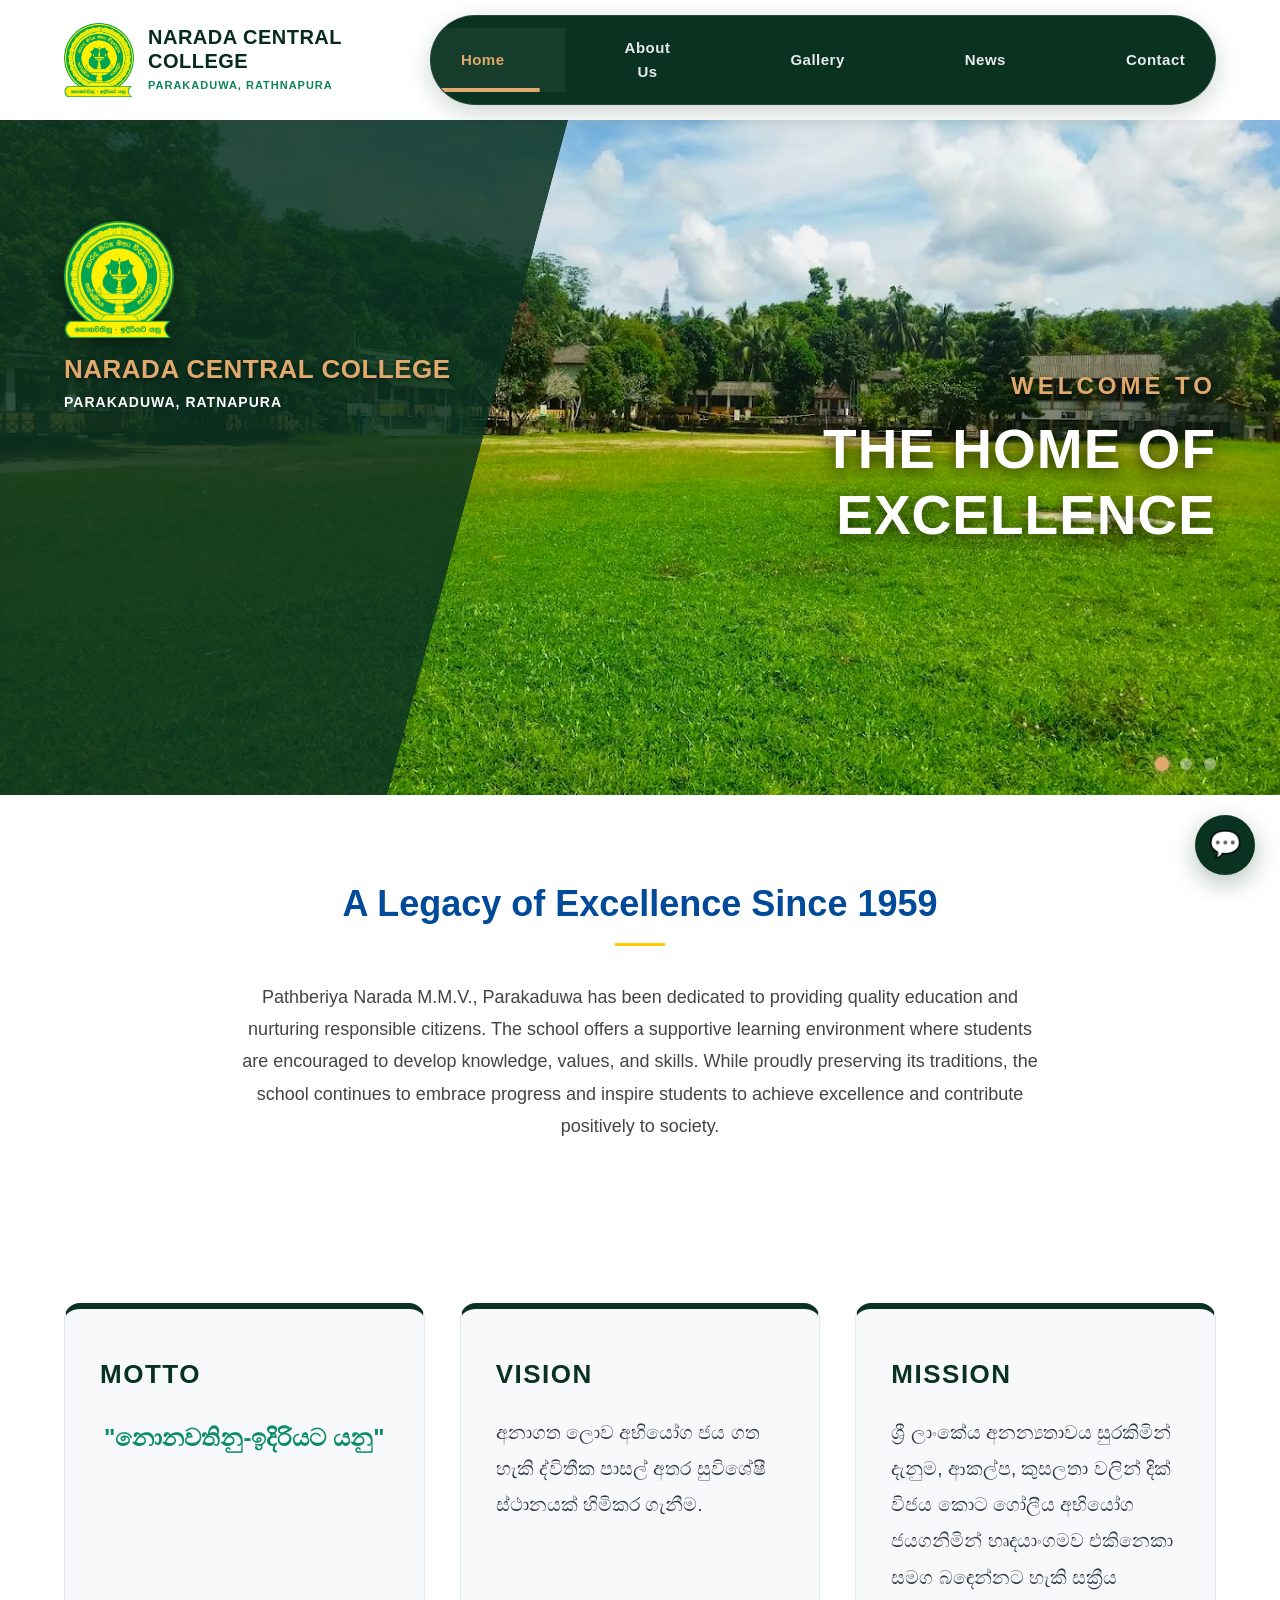
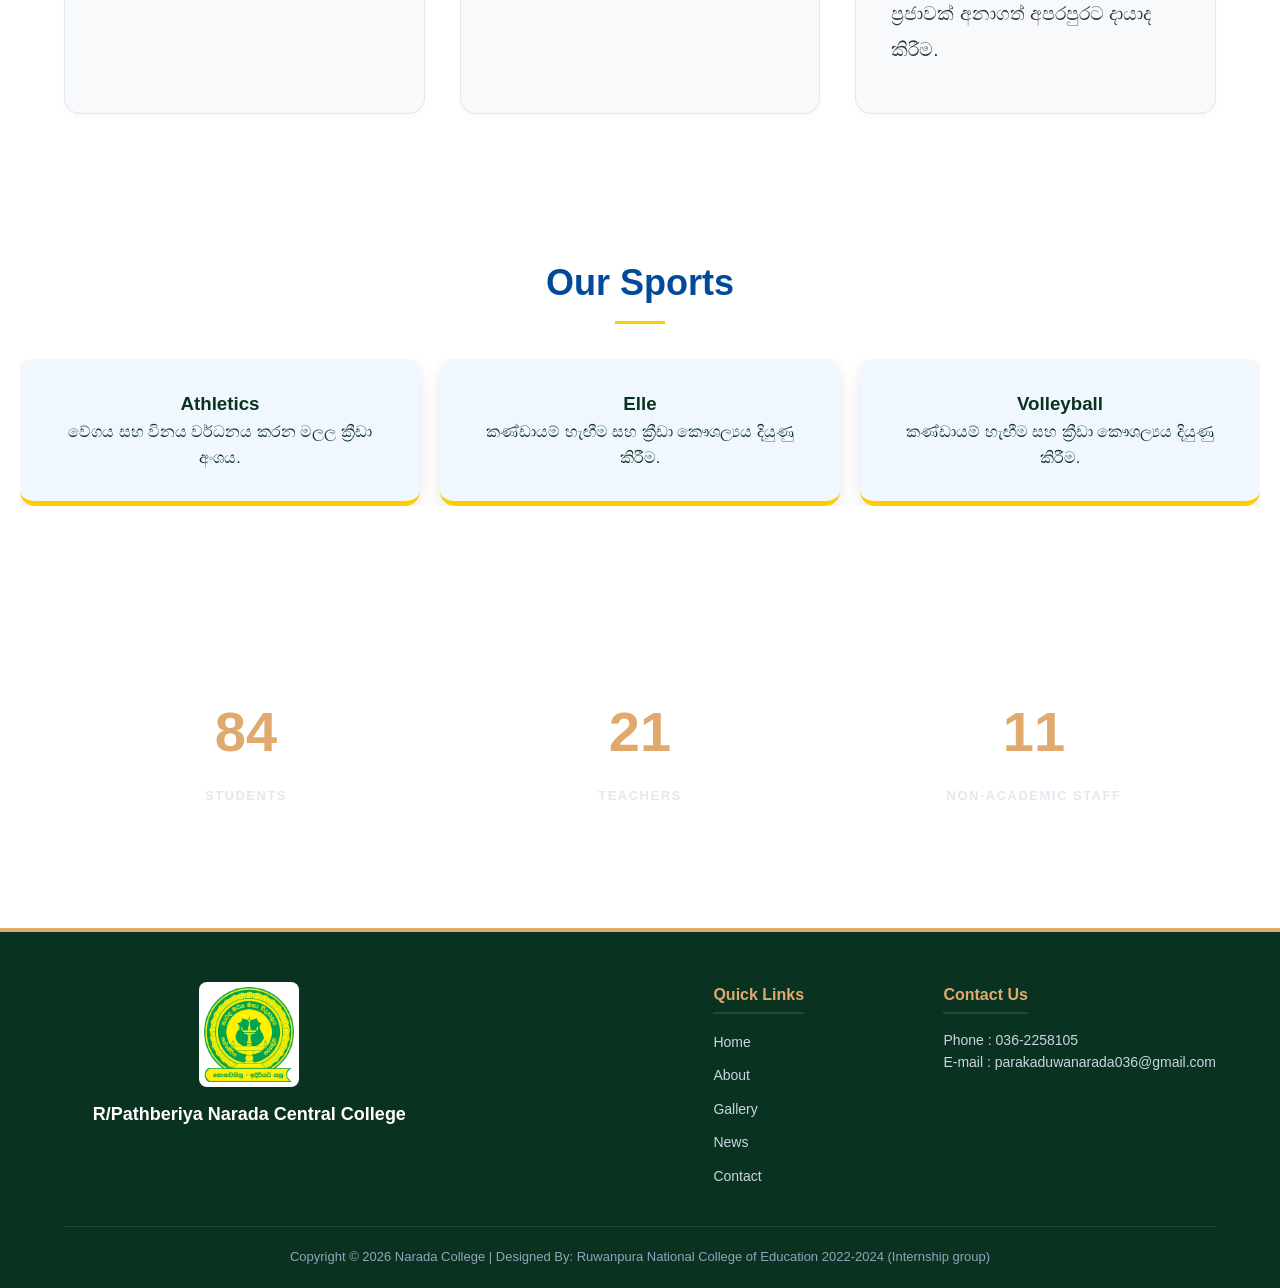
==== commit 043ca83e: "Update fmt.Println message from 'Hello' to 'Goodbye'" ====
--- a/Narada Central College/index.html
+++ b/Narada Central College/index.html
@@ -433,7 +433,7 @@
     
     <!-- Footer Bottom Bar -->
     <div class="footer-bottom">
-        <p>Copyright © 2026 Narada College | Designed By: Ruwanpura National College of Education 2022-2024 Internship group)</p>
+        <p>Copyright © 2026 Narada College | Designed By: Ruwanpura National College of Education 2022-2024 (Internship group)</p>
     </div>
 </footer>
 </body>
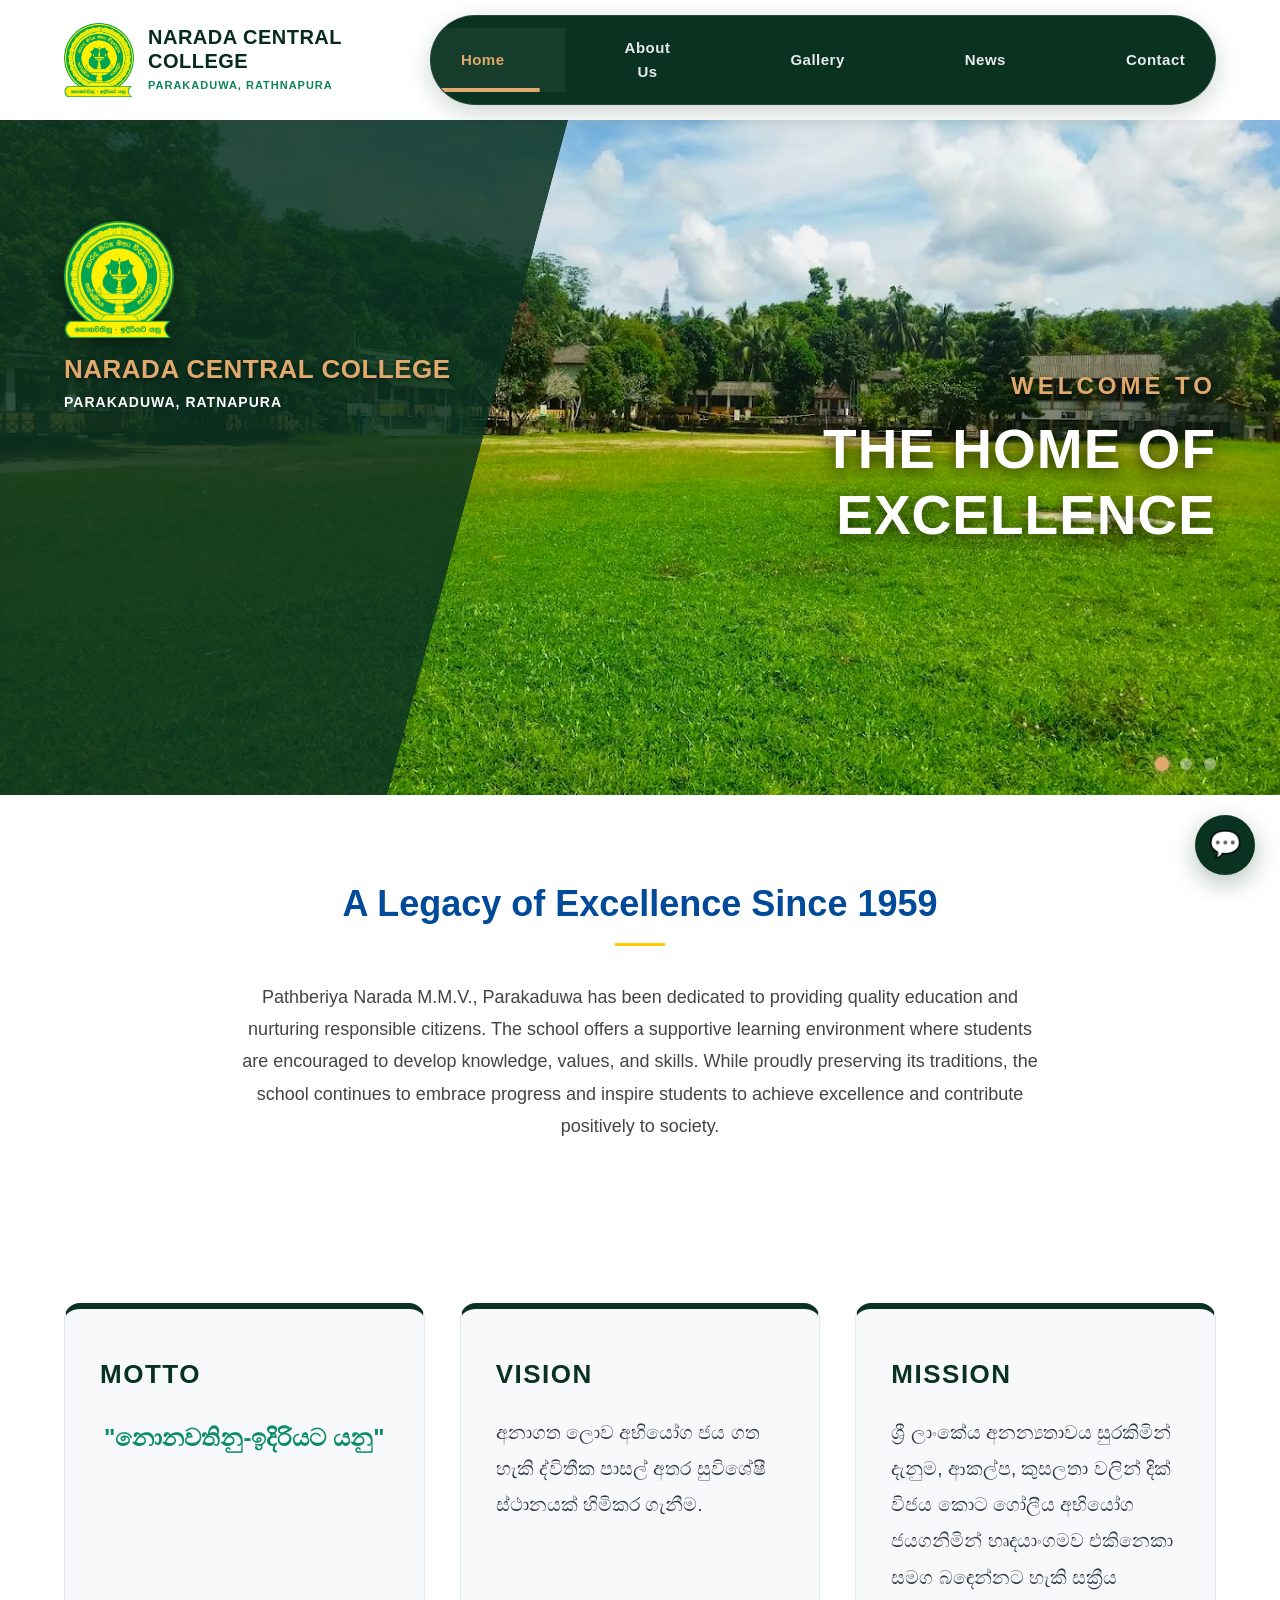
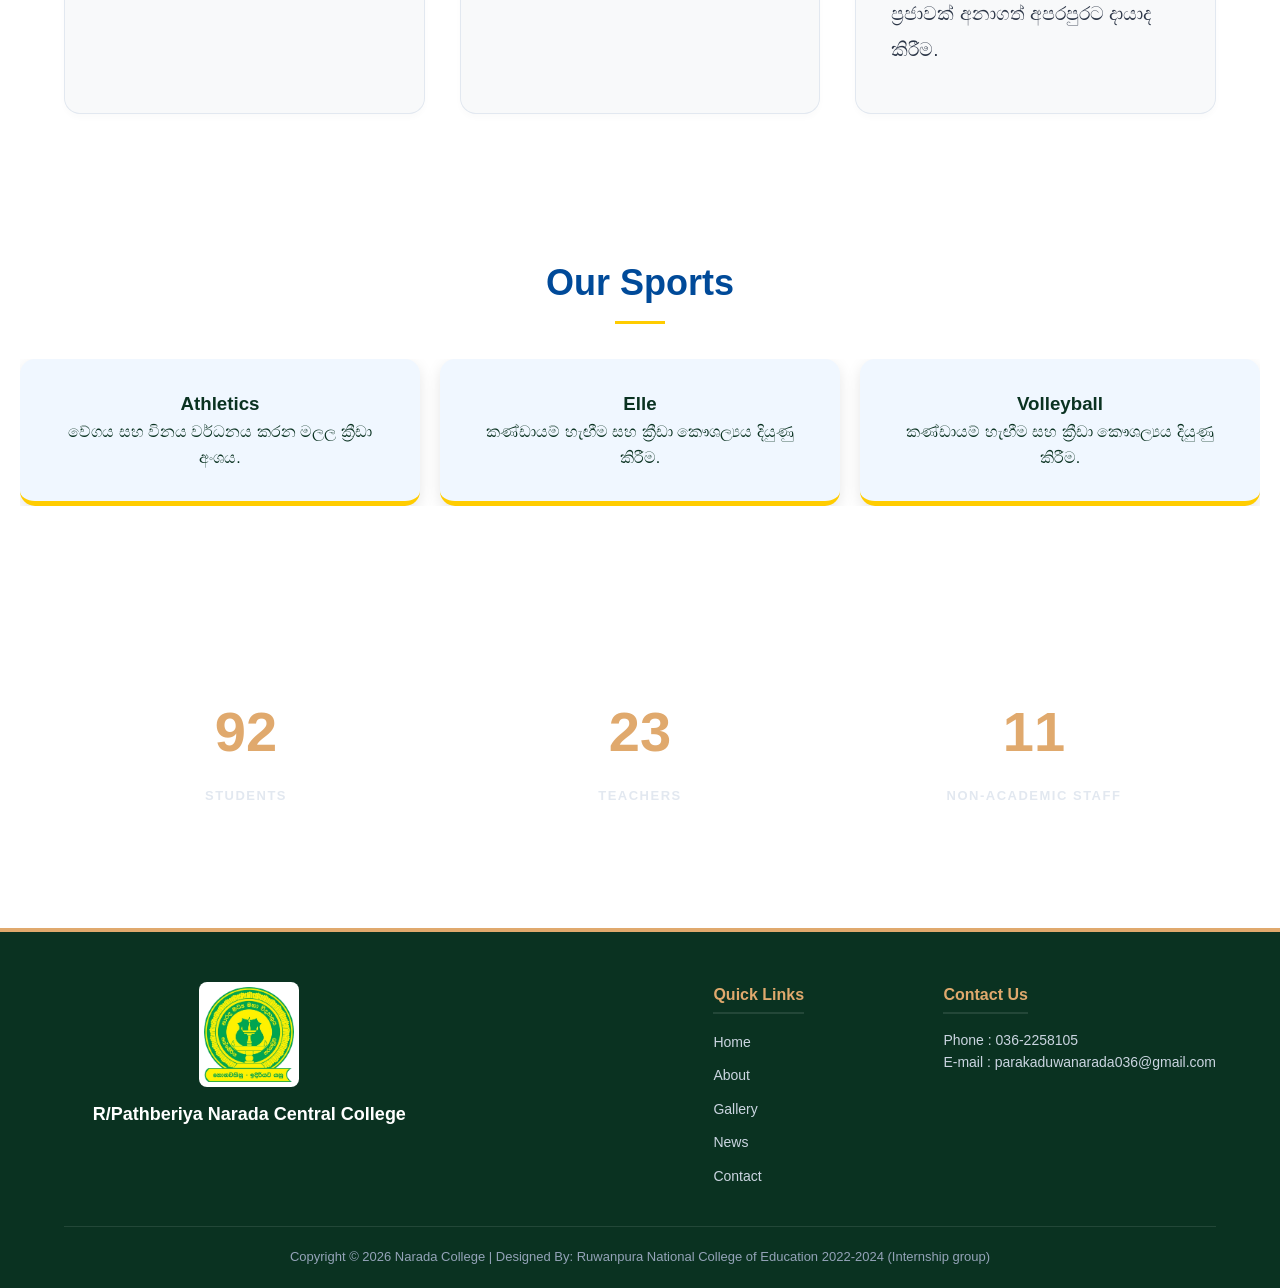
==== commit db7ab1a1: "Update index.html" ====
--- a/Narada Central College/index.html
+++ b/Narada Central College/index.html
@@ -43,7 +43,7 @@
     <div class="hero-slider-container">
         <!-- Slide Background Layers -->
         <div class="hero-slide active" style="background-image: url('NCC LOGO/unnamed.jpg');"></div>
-        <div class="hero-slide" style="background-image: url('NCC LOGO/1.jpeg');"></div>
+        <div class="hero-slide" style="background-image: url('NCC LOGO/bg 1.jpeg');"></div>
         <div class="hero-slide" style="background-image: url('NCC LOGO/band.jpeg');"></div>
         
         <!-- FIXED BRANDING CORNER INSIDE THE GEOMETRIC OVERLAY -->
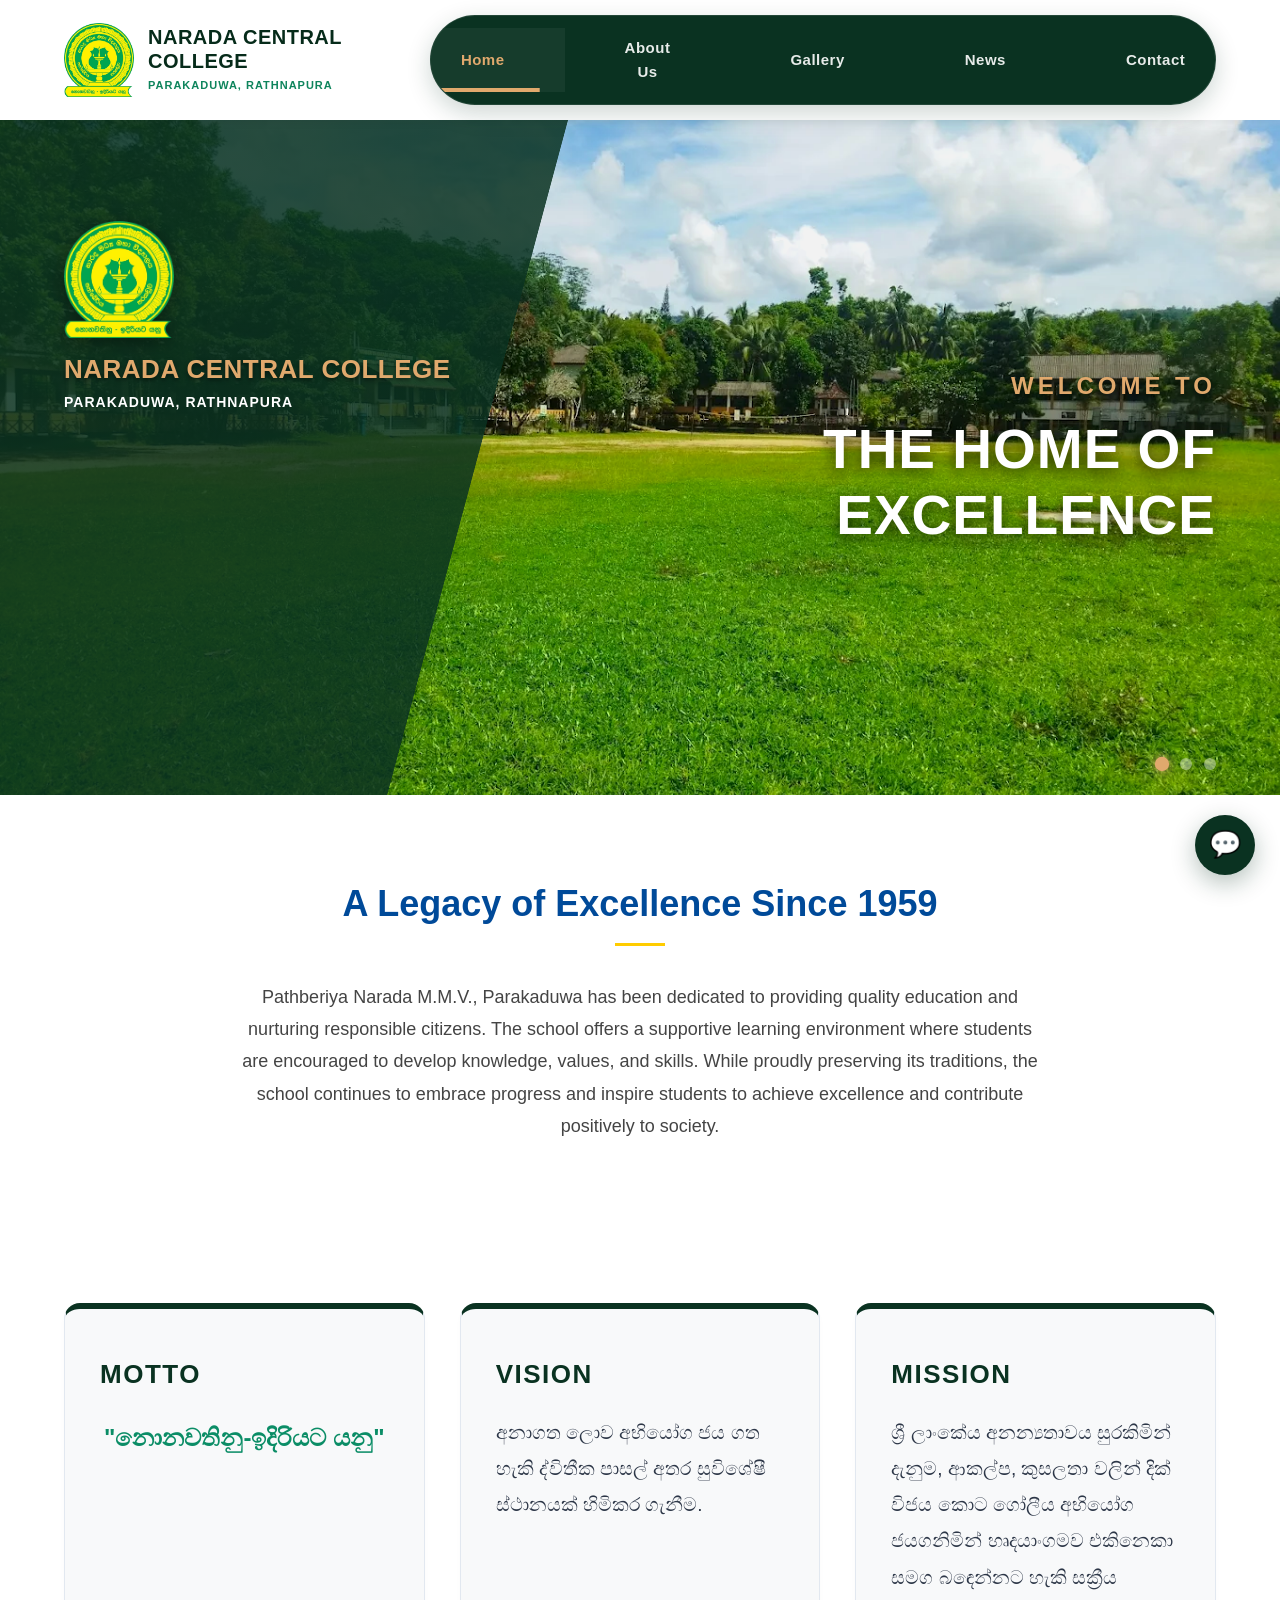
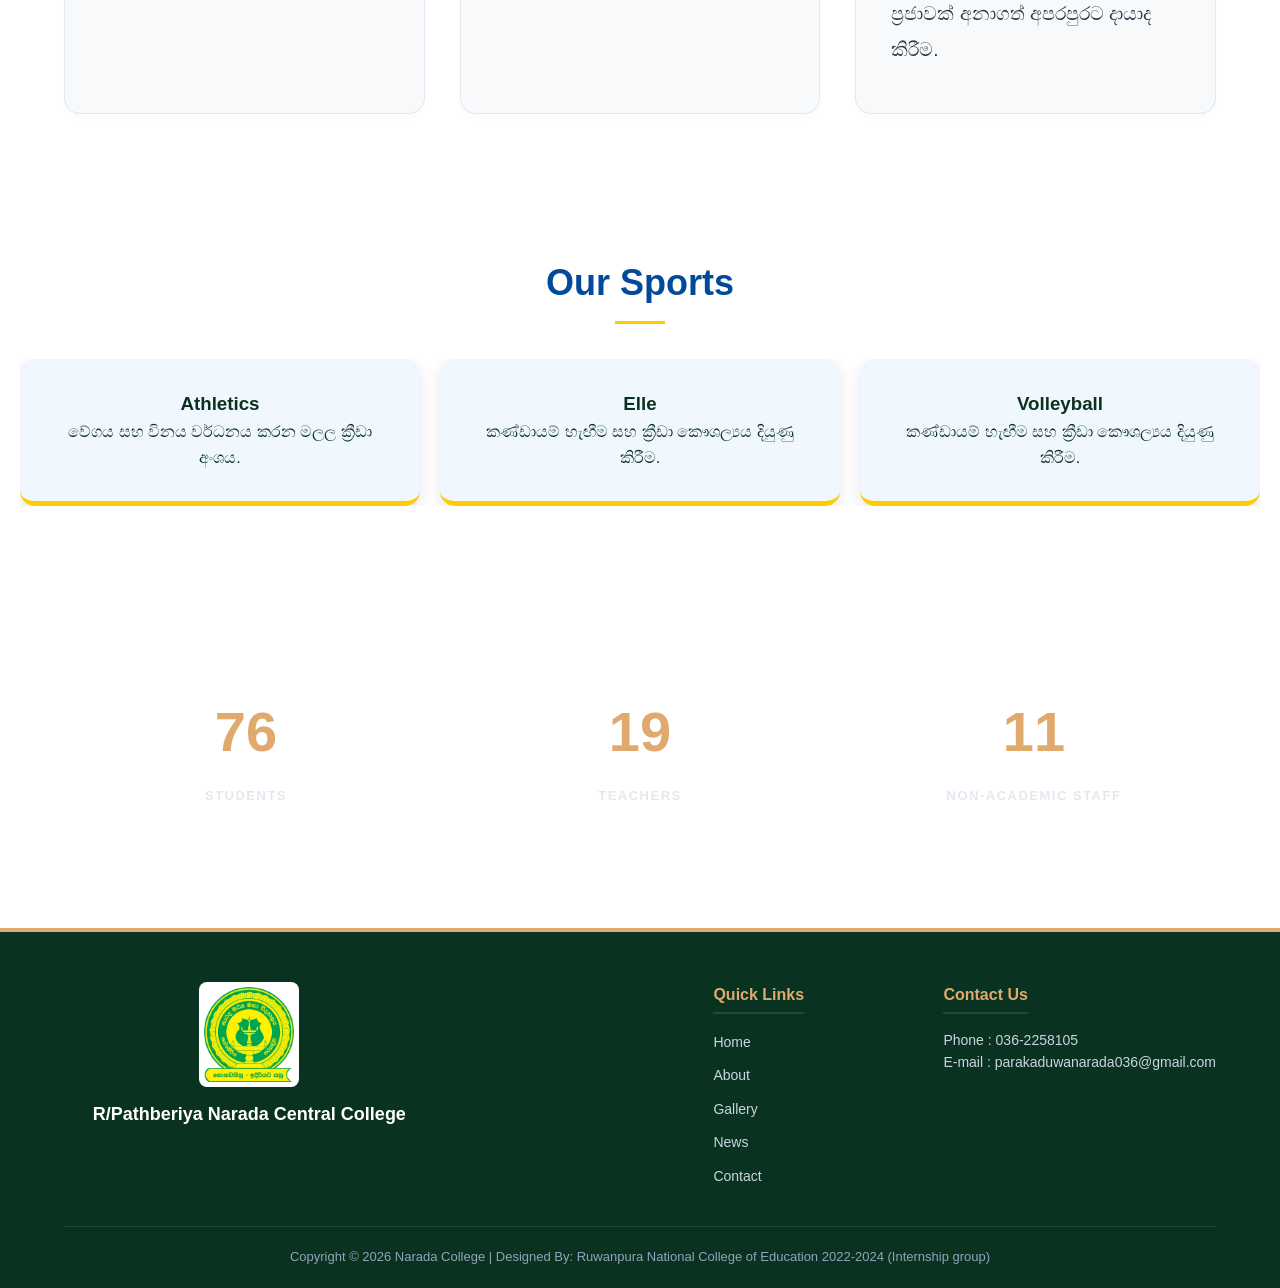
==== commit d1beb7a1: "Update index.html" ====
--- a/Narada Central College/index.html
+++ b/Narada Central College/index.html
@@ -52,7 +52,7 @@
             <img src="NCC LOGO/log.png" alt="School Logo" class="slider-logo"> 
             <div class="slider-school-name">
                 <h2>NARADA CENTRAL COLLEGE</h2>
-                <p>PARAKADUWA, RATNAPURA</p>
+                <p>PARAKADUWA, RATHNAPURA</p>
             </div>
         </div>
 
